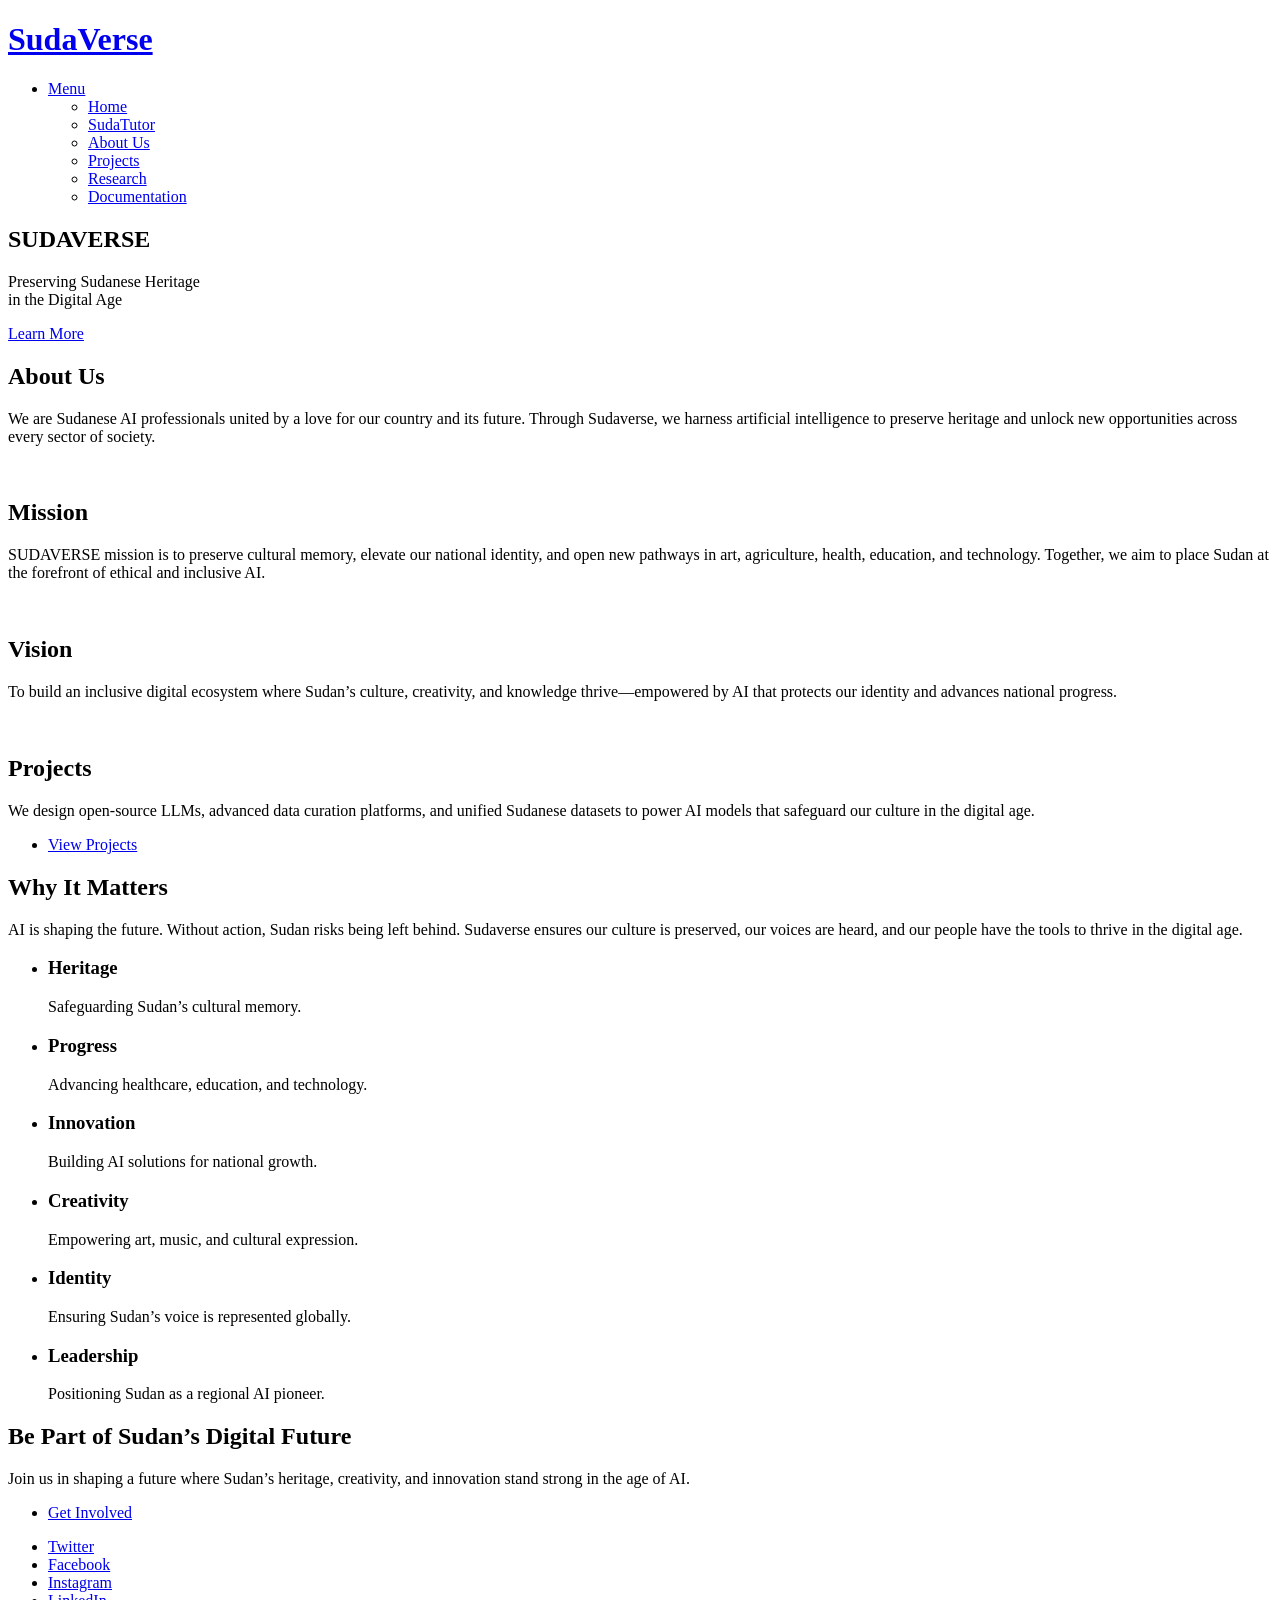
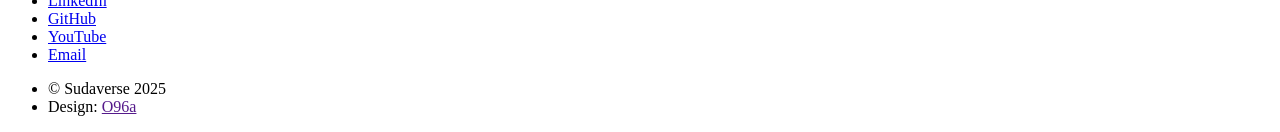
==== index.html @ 18c517b3 "Enhanced documentation page with comprehensive content, modern styling, and improved navigation" ====
<!DOCTYPE html>
<html>
  <head>
    <title>Sudaverse</title>
    <link rel="icon" href="/favicon.ico" sizes="any" />
    <link rel="icon" type="image/png" href="/favicon-32x32.png" sizes="32x32" />
    <link rel="icon" type="image/png" href="/favicon-64x64.png" sizes="64x64" />
    <link rel="apple-touch-icon" href="/apple-touch-icon.png" sizes="180x180" />
    <meta property="og:title" content="Sudaverse" />
    <meta property="og:description" content="Sudaverse" />
    <meta property="og:url" content="https://www.sudaverse.com/" />
    <meta property="og:site_name" content="Sudaverse" />
    <meta property="og:type" content="website" />
    <meta
      property="og:image"
      content="https://www.sudaverse.com/1200x630.png"
    />
    <meta property="og:image:width" content="1200" />
    <meta property="og:image:height" content="630" />
    <meta charset="utf-8" />
    <meta
      name="viewport"
      content="width=device-width, initial-scale=1, user-scalable=no"
    />
    <link rel="stylesheet" href="assets/css/main.css" />
    <noscript
      ><link rel="stylesheet" href="assets/css/noscript.css"
    /></noscript>
  </head>
  <body class="landing is-preload">
    <div id="page-wrapper">
      <header id="header" class="alt">
        <h1>
          <a href="index.html">SudaVerse</a>
        </h1>
        <nav id="nav">
          <ul>
            <li class="special">
              <a href="#menu" class="menuToggle"><span>Menu</span></a>
              <div id="menu">
                <ul>
                  <li><a href="#banner">Home</a></li>
                  <li><a href="sudatutor.html">SudaTutor</a></li>
                  <li><a href="about.html">About Us</a></li>
                  <li><a href="projects.html">Projects</a></li>
                  <li><a href="research.html">Research</a></li>
                  <li><a href="documentation.html">Documentation</a></li>
                </ul>
              </div>
            </li>
          </ul>
        </nav>
      </header>
      <section id="banner">
        <div class="inner">
          <h2>SUDAVERSE</h2>
          <p>
            Preserving Sudanese Heritage<br />
            in the Digital Age
          </p>
        </div>
        <a href="#one" class="more scrolly">Learn More</a>
      </section>
      <section id="one" class="wrapper style1 special">
        <div class="inner">
          <header class="major">
            <h2>About Us<br /></h2>
            <p>
              We are Sudanese AI professionals united by a love for our country
              and its future. Through Sudaverse, we harness artificial
              intelligence to preserve heritage and unlock new opportunities
              across every sector of society.
            </p>
          </header>
        </div>
      </section>
      <section id="two" class="wrapper alt style2">
        <section class="spotlight">
          <div class="image"><img src="images/pic01.jpg" alt="" /></div>
          <div class="content">
            <h2>Mission</h2>
            <p>
              SUDAVERSE mission is to preserve cultural memory, elevate our
              national identity, and open new pathways in art, agriculture,
              health, education, and technology. Together, we aim to place Sudan
              at the forefront of ethical and inclusive AI.
            </p>
          </div>
        </section>
        <section class="spotlight">
          <div class="image"><img src="images/pic02.jpg" alt="" /></div>
          <div class="content">
            <h2>Vision</h2>
            <p>
              To build an inclusive digital ecosystem where Sudan’s culture,
              creativity, and knowledge thrive—empowered by AI that protects our
              identity and advances national progress.
            </p>
          </div>
        </section>
        <section class="spotlight">
          <div class="image"><img src="images/pic06.jpg" alt="" /></div>
          <div class="content">
            <h2>Projects</h2>
            <p>
              We design open-source LLMs, advanced data curation platforms, and
              unified Sudanese datasets to power AI models that safeguard our
              culture in the digital age.
            </p>
            <ul class="actions">
              <li><a href="projects.html" class="button">View Projects</a></li>
            </ul>
          </div>
        </section>
      </section>
      <section id="three" class="wrapper style3 special">
        <div class="inner">
          <header class="major">
            <h2>Why It Matters</h2>
            <p>
              AI is shaping the future. Without action, Sudan risks being left
              behind. Sudaverse ensures our culture is preserved, our voices are
              heard, and our people have the tools to thrive in the digital age.
            </p>
          </header>
          <ul class="features">
            <li>
              <h3>Heritage</h3>
              <p>Safeguarding Sudan’s cultural memory.</p>
            </li>
            <li>
              <h3>Progress</h3>
              <p>Advancing healthcare, education, and technology.</p>
            </li>
            <li>
              <h3>Innovation</h3>
              <p>Building AI solutions for national growth.</p>
            </li>
            <li>
              <h3>Creativity</h3>
              <p>Empowering art, music, and cultural expression.</p>
            </li>
            <li>
              <h3>Identity</h3>
              <p>Ensuring Sudan’s voice is represented globally.</p>
            </li>
            <li>
              <h3>Leadership</h3>
              <p>Positioning Sudan as a regional AI pioneer.</p>
            </li>
          </ul>
        </div>
      </section>
      <section id="cta" class="wrapper style4">
        <div class="inner">
          <header>
            <h2>Be Part of Sudan’s Digital Future</h2>
            <p>
              Join us in shaping a future where Sudan’s heritage, creativity,
              and innovation stand strong in the age of AI.
            </p>
          </header>
          <ul class="actions stacked">
            <li>
              <a href="mailto:info@sudaverse.com" class="button fit primary"
                >Get Involved</a
              >
            </li>
          </ul>
        </div>
      </section>
      <footer id="footer">
        <ul class="icons">
          <li>
            <a href="https://twitter.com/sudaverse" class="icon brands fa-twitter" target="_blank"
              ><span class="label">Twitter</span></a
            >
          </li>
          <li>
            <a
              href="https://www.facebook.com/profile.php?id=61579972150310"
              class="icon brands fa-facebook-f"
              target="_blank"
              ><span class="label">Facebook</span></a
            >
          </li>
          <li>
            <a
              href="https://www.instagram.com/sudaverse?igsh=enR3azUwdG5jNDF4"
              class="icon brands fa-instagram"
              target="_blank"
              ><span class="label">Instagram</span></a
            >
          </li>
          <li>
            <a href="https://linkedin.com/company/sudaverse" class="icon brands fa-linkedin" target="_blank"
              ><span class="label">LinkedIn</span></a
            >
          </li>
          <li>
            <a href="https://github.com/sudaverse" class="icon brands fa-github" target="_blank"
              ><span class="label">GitHub</span></a
            >
          </li>
          <li>
            <a href="https://youtube.com/@sudaverse" class="icon brands fa-youtube" target="_blank"
              ><span class="label">YouTube</span></a
            >
          </li>
          <li>
            <a href="mailto:info@sudaverse.com" class="icon solid fa-envelope"
              ><span class="label">Email</span></a
            >
          </li>
        </ul>
        <ul class="copyright">
          <li>&copy; Sudaverse 2025</li>
          <li>Design: <a href="">O96a</a></li>
        </ul>
      </footer>
    </div>
    <script src="assets/js/jquery.min.js"></script>
    <script src="assets/js/jquery.scrollex.min.js"></script>
    <script src="assets/js/jquery.scrolly.min.js"></script>
    <script src="assets/js/browser.min.js"></script>
    <script src="assets/js/breakpoints.min.js"></script>
    <script src="assets/js/util.js"></script>
    <script src="assets/js/main.js"></script>
  </body>
</html>
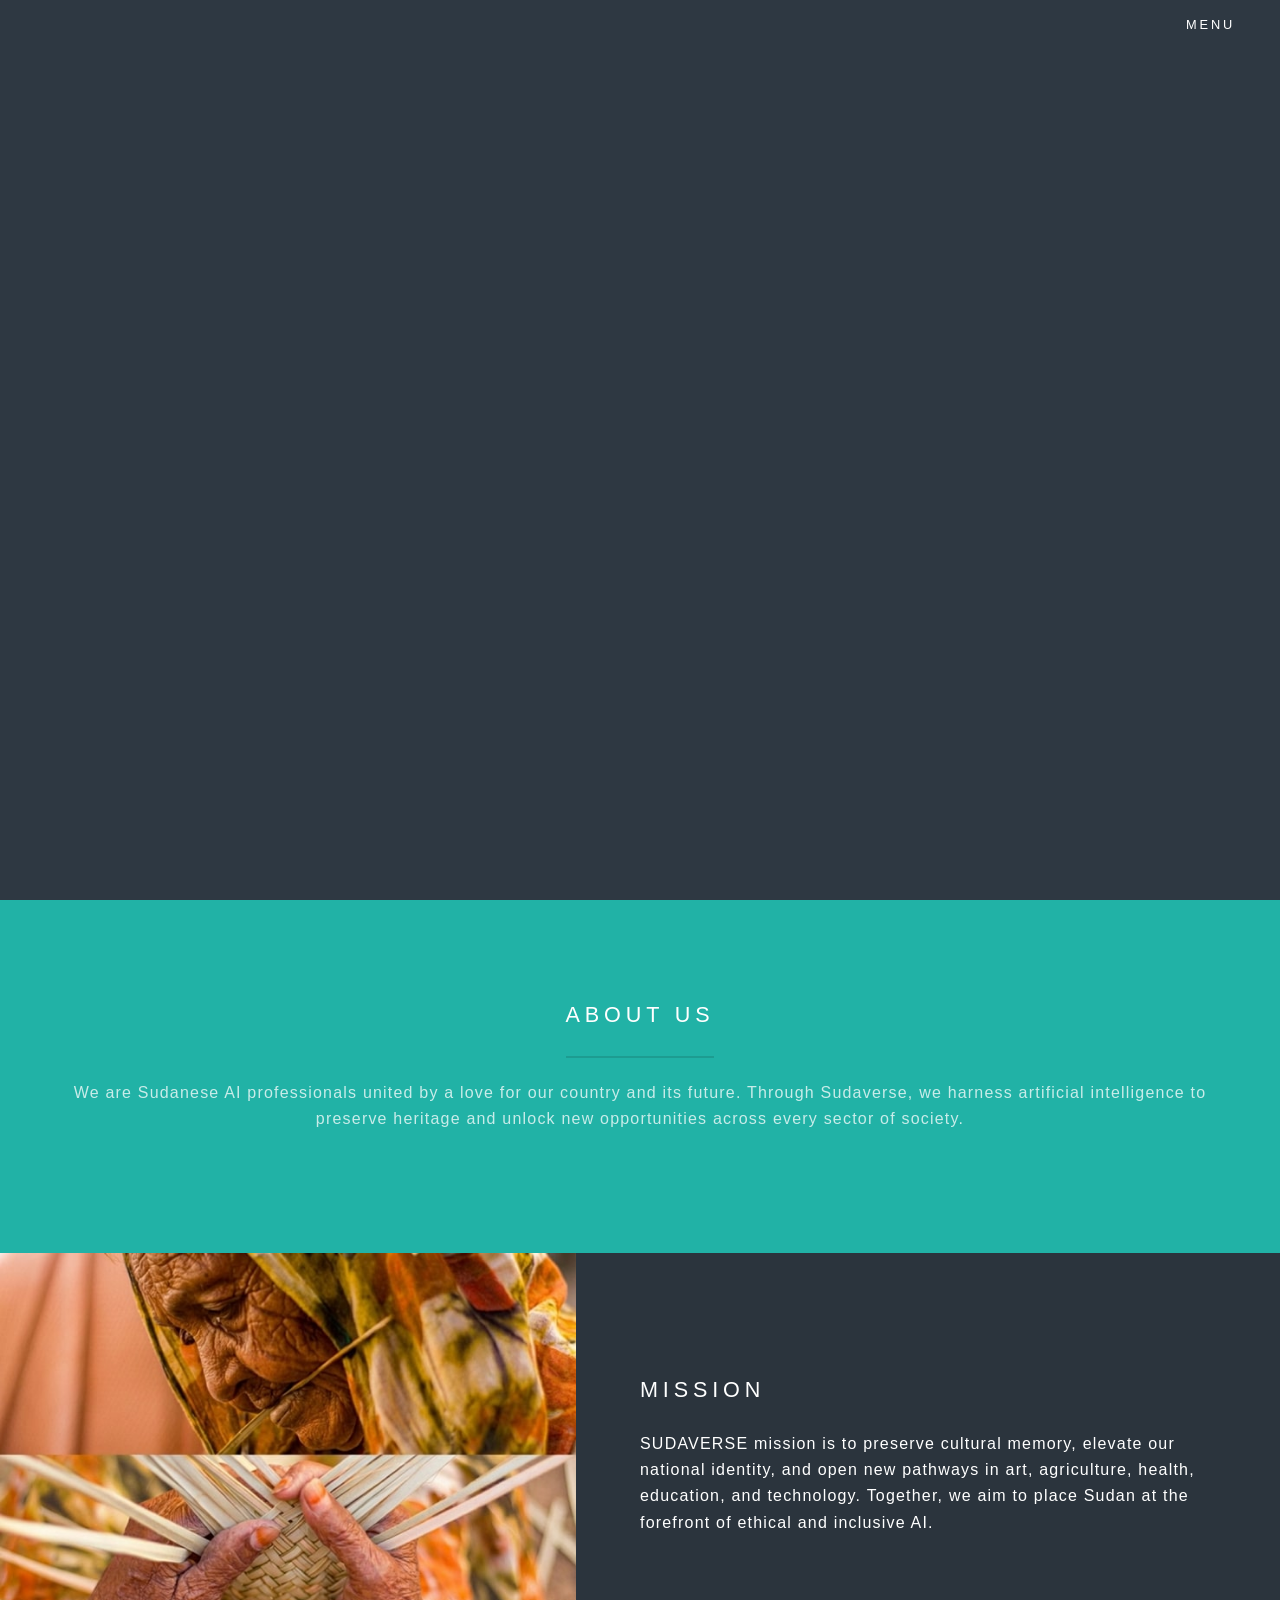
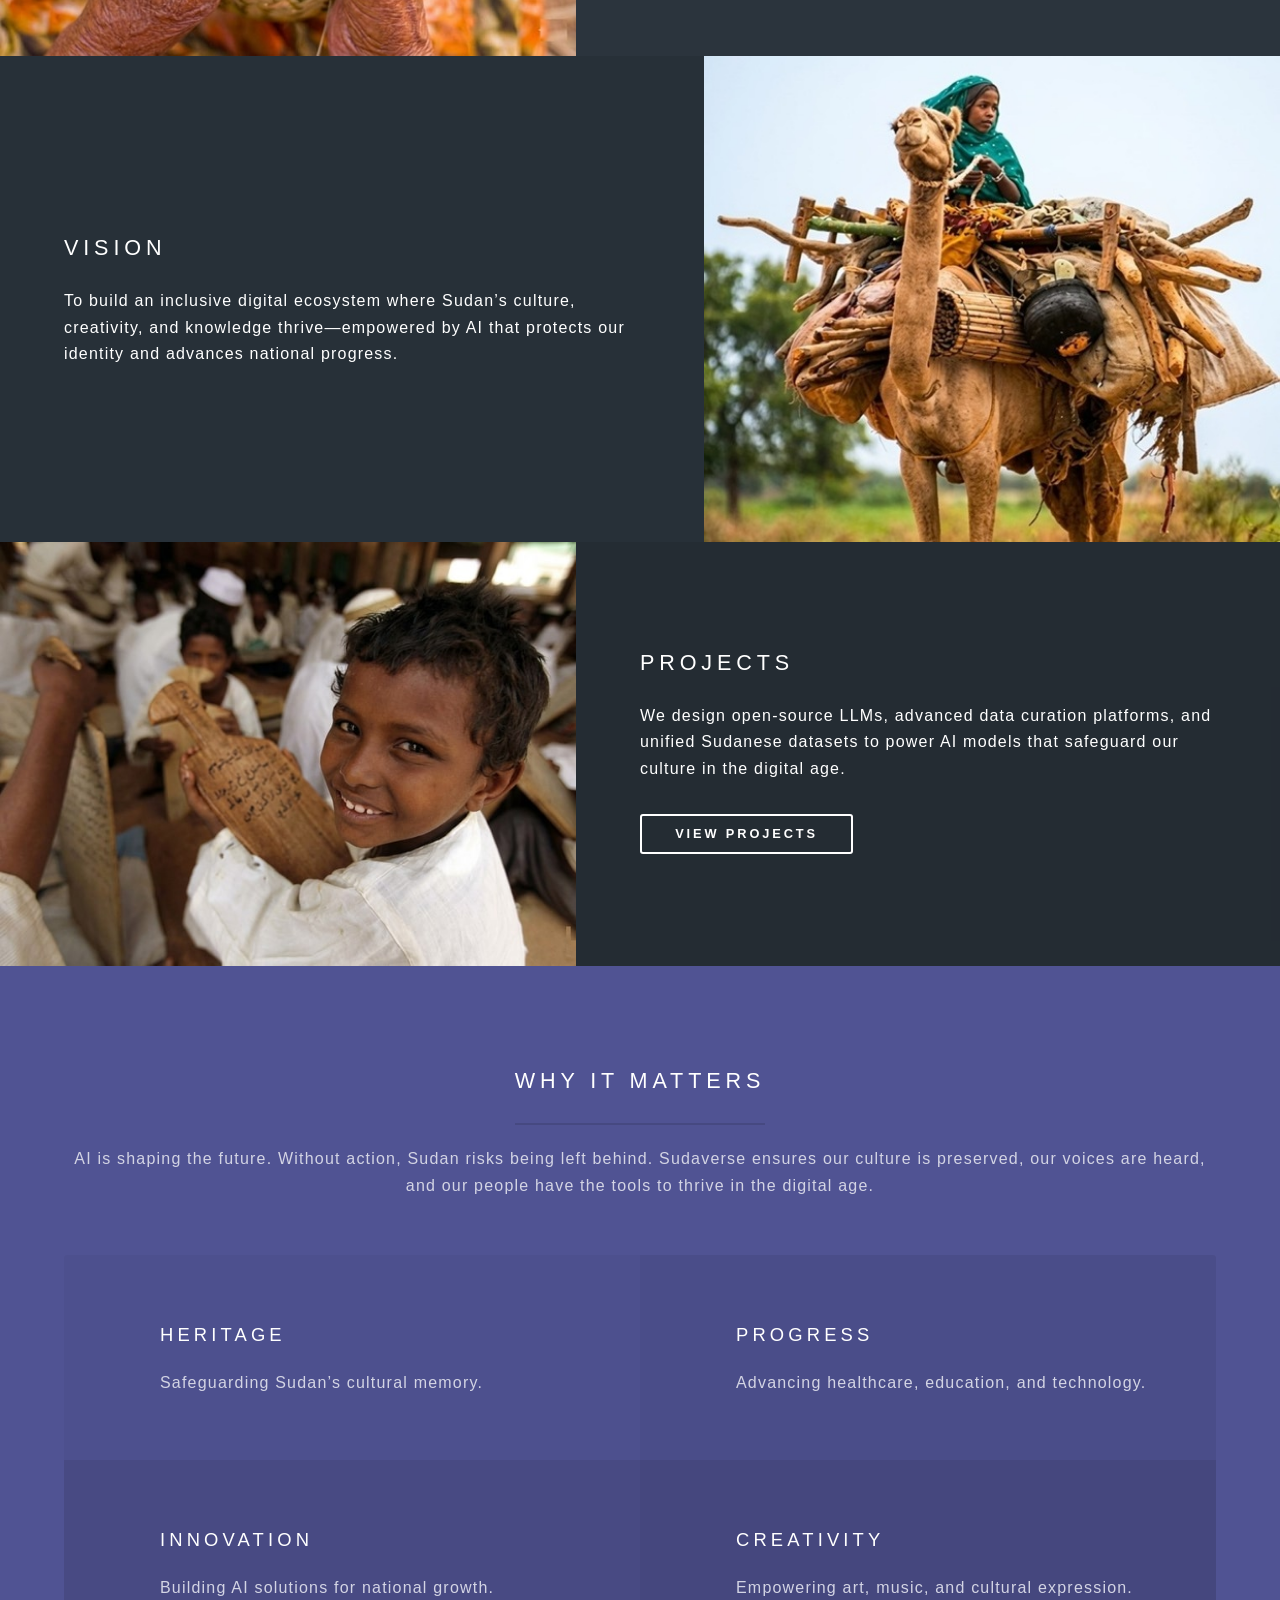
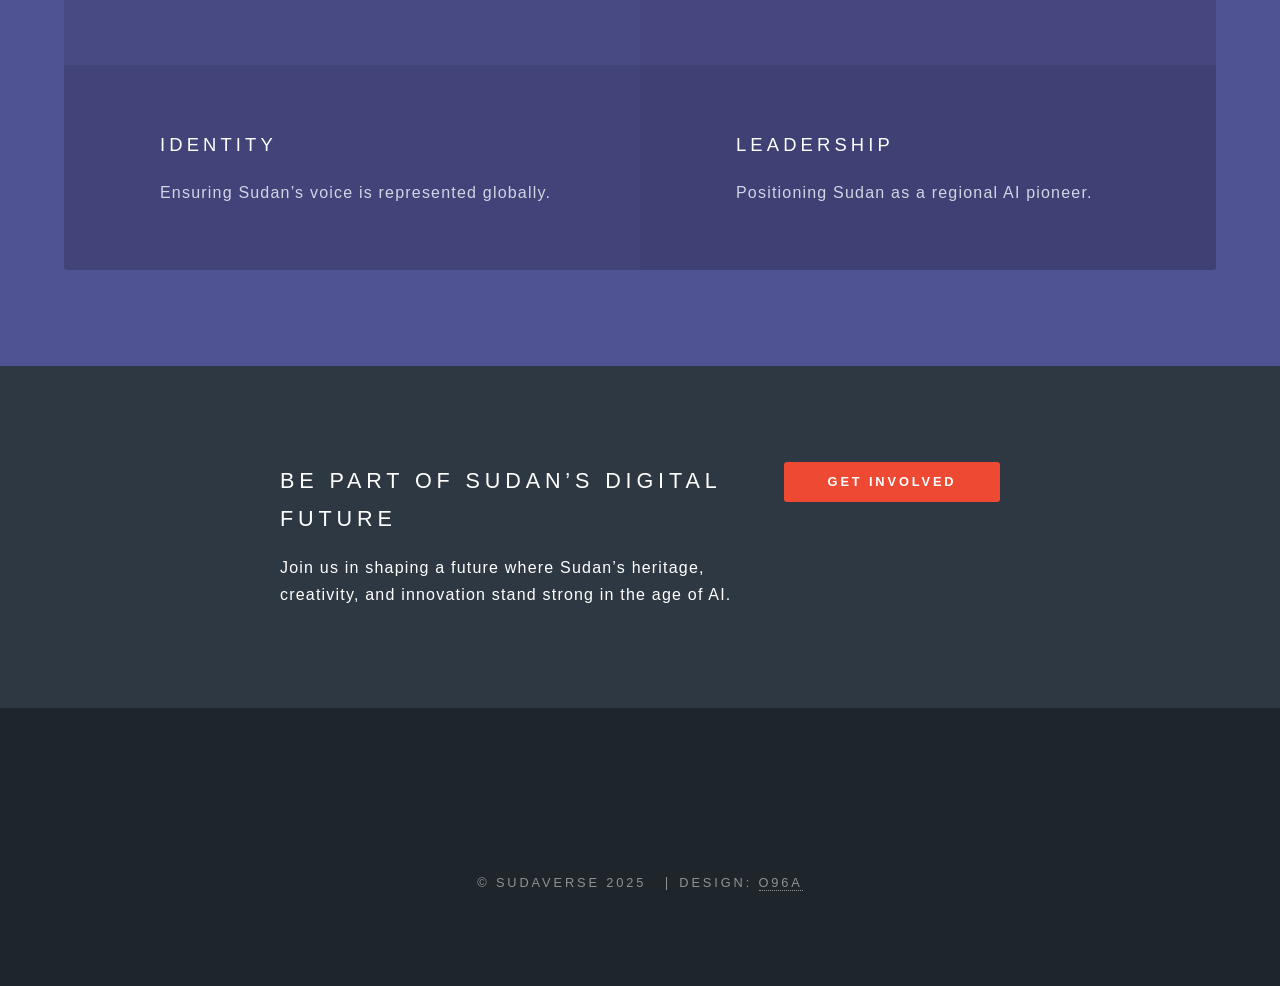
==== commit 11572cb3: "images update" ====
--- a/index.html
+++ b/index.html
@@ -99,7 +99,7 @@
           </div>
         </section>
         <section class="spotlight">
-          <div class="image"><img src="images/pic06.jpg" alt="" /></div>
+          <div class="image"><img src="images/pic03.jpg" alt="" /></div>
           <div class="content">
             <h2>Projects</h2>
             <p>
--- a/assets/css/main.css
+++ b/assets/css/main.css
@@ -0,0 +1,4333 @@
+/* --- Nicepage Team Block Font Styles --- */
+.u-section-1 .u-text-2, .u-section-1 .u-text-5, .u-section-1 .u-text-8, .u-section-1 .u-text-11, .u-section-1 .u-text-14, .u-section-1 .u-text-17 {
+	font-family: 'Oswald', 'Open Sans', Arial, sans-serif;
+	font-size: 1.5rem;
+	text-transform: uppercase;
+	font-weight: 700;
+	margin-top: 20px;
+	margin-bottom: 0;
+}
+.u-section-1 .u-text-3, .u-section-1 .u-text-6, .u-section-1 .u-text-9, .u-section-1 .u-text-12, .u-section-1 .u-text-15, .u-section-1 .u-text-18 {
+	font-family: 'Open Sans', Arial, sans-serif;
+	font-size: 1.1rem;
+	font-weight: 700;
+	margin: 12px 0 0;
+}
+.u-section-1 .u-text-4, .u-section-1 .u-text-7, .u-section-1 .u-text-10, .u-section-1 .u-text-13, .u-section-1 .u-text-16, .u-section-1 .u-text-19 {
+	font-family: 'Open Sans', Arial, sans-serif;
+	font-size: 1rem;
+	margin-top: 23px;
+	margin-bottom: 0;
+	font-weight: 300;
+	font-style: normal;
+}
+.u-section-1 .u-text-1 {
+	font-family: 'Oswald', 'Open Sans', Arial, sans-serif;
+	font-size: 2.25rem;
+	font-weight: 700;
+	text-transform: uppercase;
+	margin: 60px auto 0;
+}
+/* --- End Nicepage Team Block Font Styles --- */
+/* --- Nicepage Team Block Styles --- */
+.u-section-1 .u-sheet-1 {
+	min-height: 1538px;
+}
+.u-section-1 .u-text-1 {
+	text-align: center;
+	margin: 60px auto 0;
+}
+.u-section-1 .u-list-1 {
+	margin-top: 50px;
+	margin-bottom: 0;
+}
+.u-section-1 .u-repeater-1 {
+	display: grid;
+	grid-template-columns: repeat(3, 33.3333%);
+	min-height: 1178px;
+	grid-gap: 0px;
+}
+.u-section-1 .u-list-item-1, .u-section-1 .u-list-item-2, .u-section-1 .u-list-item-3, .u-section-1 .u-list-item-4, .u-section-1 .u-list-item-5 {
+	background-image: none;
+		background: #fff;
+		border-radius: 0;
+		box-shadow: none;
+		color: #2e3842;
+}
+	.u-section-1 .u-list-item-6 {
+		background: #fff;
+		border-radius: 0;
+		box-shadow: none;
+		color: #2e3842;
+	}
+.u-section-1 .u-container-layout-1, .u-section-1 .u-container-layout-2, .u-section-1 .u-container-layout-3, .u-section-1 .u-container-layout-4, .u-section-1 .u-container-layout-5 {
+	padding: 30px;
+		display: flex;
+		flex-direction: column;
+		align-items: center;
+		text-align: center;
+}
+	.u-section-1 .u-container-layout-6 {
+		padding: 30px;
+		display: flex;
+		flex-direction: column;
+		align-items: center;
+		text-align: center;
+	}
+.u-section-1 .u-image-1, .u-section-1 .u-image-2, .u-section-1 .u-image-3, .u-section-1 .u-image-4, .u-section-1 .u-image-5 {
+	width: 240px;
+	height: 240px;
+	background-position: 50% 50%;
+	background-size: cover;
+	border-radius: 50%;
+	margin: 0 auto;
+}
+.u-section-1 .u-text-2, .u-section-1 .u-text-5, .u-section-1 .u-text-8, .u-section-1 .u-text-11, .u-section-1 .u-text-14 {
+	text-transform: uppercase;
+	font-size: 1.5rem;
+	margin-top: 20px;
+	margin-bottom: 0;
+	font-weight: 700;
+}
+.u-section-1 .u-text-3, .u-section-1 .u-text-6, .u-section-1 .u-text-9, .u-section-1 .u-text-12, .u-section-1 .u-text-15 {
+	font-weight: 700;
+	margin: 12px 0 0;
+}
+.u-section-1 .u-text-4, .u-section-1 .u-text-7, .u-section-1 .u-text-10, .u-section-1 .u-text-13, .u-section-1 .u-text-16 {
+	margin-top: 23px;
+	margin-bottom: 0;
+	font-weight: 300;
+	font-style: normal;
+}
+.u-section-1 .u-social-icons-1, .u-section-1 .u-social-icons-2, .u-section-1 .u-social-icons-3, .u-section-1 .u-social-icons-4, .u-section-1 .u-social-icons-5 {
+	white-space: nowrap;
+	height: 27px;
+	min-height: 16px;
+	width: 138px;
+	min-width: 94px;
+	margin: 20px auto 0;
+		display: flex;
+		justify-content: center;
+		gap: 10px;
+}
+	.u-section-1 .u-social-icons-6 {
+		white-space: nowrap;
+		height: 27px;
+		min-height: 16px;
+		width: 138px;
+		min-width: 94px;
+		margin: 20px auto 0;
+		display: flex;
+		justify-content: center;
+		gap: 10px;
+	}
+	.u-section-1 .u-social-icon {
+		display: flex;
+		align-items: center;
+		justify-content: center;
+		width: 32px;
+		height: 32px;
+		border-radius: 50%;
+		background: #f2f2f2;
+		color: #573aba;
+		transition: background 0.2s, color 0.2s;
+		font-size: 20px;
+	}
+	.u-section-1 .u-social-icon:hover {
+		background: #573aba;
+		color: #fff;
+	}
+	.u-section-1 .u-social-facebook svg,
+	.u-section-1 .u-social-twitter svg,
+	.u-section-1 .u-social-instagram svg,
+	.u-section-1 .u-social-linkedin svg {
+		fill: currentColor;
+	}
+.u-section-1 .u-icon-1, .u-section-1 .u-icon-2, .u-section-1 .u-icon-3, .u-section-1 .u-icon-4, .u-section-1 .u-icon-5, .u-section-1 .u-icon-6, .u-section-1 .u-icon-7, .u-section-1 .u-icon-8, .u-section-1 .u-icon-9, .u-section-1 .u-icon-10, .u-section-1 .u-icon-11, .u-section-1 .u-icon-12, .u-section-1 .u-icon-13, .u-section-1 .u-icon-14, .u-section-1 .u-icon-15 {
+	height: 100%;
+}
+@media (max-width: 1199px) {
+	.u-section-1 .u-repeater-1 {
+		min-height: 972px;
+	}
+}
+@media (max-width: 991px) {
+	.u-section-1 .u-repeater-1 {
+		grid-template-columns: repeat(2, 50%);
+		min-height: 1675px;
+	}
+}
+@media (max-width: 767px) {
+	.u-section-1 .u-repeater-1 {
+		grid-template-columns: 100%;
+	}
+	.u-section-1 .u-container-layout-1,
+	.u-section-1 .u-container-layout-2,
+	.u-section-1 .u-container-layout-3,
+	.u-section-1 .u-container-layout-4,
+	.u-section-1 .u-container-layout-5 {
+		padding-left: 10px;
+		padding-right: 10px;
+	}
+}
+/* --- End Nicepage Team Block Styles --- */
+@import url(fontawesome-all.min.css);
+@import url("https://fonts.googleapis.com/css?family=Open+Sans:400,400italic,600,600italic,800,800italic");
+
+/*
+	Spectral by HTML5 UP
+	html5up.net | @ajlkn
+	Free for personal and commercial use under the CCA 3.0 license (html5up.net/license)
+*/
+
+html, body, div, span, applet, object,
+iframe, h1, h2, h3, h4, h5, h6, p, blockquote,
+pre, a, abbr, acronym, address, big, cite,
+code, del, dfn, em, img, ins, kbd, q, s, samp,
+small, strike, strong, sub, sup, tt, var, b,
+u, i, center, dl, dt, dd, ol, ul, li, fieldset,
+form, label, legend, table, caption, tbody,
+tfoot, thead, tr, th, td, article, aside,
+canvas, details, embed, figure, figcaption,
+footer, header, hgroup, menu, nav, output, ruby,
+section, summary, time, mark, audio, video {
+	margin: 0;
+	padding: 0;
+	border: 0;
+	font-size: 100%;
+	font: inherit;
+	vertical-align: baseline;}
+
+article, aside, details, figcaption, figure,
+footer, header, hgroup, menu, nav, section {
+	display: block;}
+
+body {
+	line-height: 1;
+}
+
+ol, ul {
+	list-style: none;
+}
+
+blockquote, q {
+	quotes: none;
+}
+
+	blockquote:before, blockquote:after, q:before, q:after {
+		content: '';
+		content: none;
+	}
+
+table {
+	border-collapse: collapse;
+	border-spacing: 0;
+}
+
+body {
+	-webkit-text-size-adjust: none;
+}
+
+mark {
+	background-color: transparent;
+	color: inherit;
+}
+
+input::-moz-focus-inner {
+	border: 0;
+	padding: 0;
+}
+
+input, select, textarea {
+	-moz-appearance: none;
+	-webkit-appearance: none;
+	-ms-appearance: none;
+	appearance: none;
+}
+
+/* Basic */
+
+	@-ms-viewport {
+		width: device-width;
+	}
+
+	html {
+		box-sizing: border-box;
+	}
+
+	*, *:before, *:after {
+		box-sizing: inherit;
+	}
+
+	body {
+		background: #2e3842;
+	}
+
+		body.is-preload *, body.is-preload *:before, body.is-preload *:after {
+			-moz-animation: none !important;
+			-webkit-animation: none !important;
+			-ms-animation: none !important;
+			animation: none !important;
+			-moz-transition: none !important;
+			-webkit-transition: none !important;
+			-ms-transition: none !important;
+			transition: none !important;
+		}
+
+	body, input, select, textarea {
+		color: #fff;
+		font-family: "Open Sans", Helvetica, sans-serif;
+		font-size: 15pt;
+		font-weight: 400;
+		letter-spacing: 0.075em;
+		line-height: 1.65em;
+	}
+
+		@media screen and (max-width: 1680px) {
+
+			body, input, select, textarea {
+				font-size: 13pt;
+			}
+
+		}
+
+		@media screen and (max-width: 1280px) {
+
+			body, input, select, textarea {
+				font-size: 12pt;
+			}
+
+		}
+
+		@media screen and (max-width: 736px) {
+
+			body, input, select, textarea {
+				font-size: 11pt;
+				letter-spacing: 0.0375em;
+			}
+
+		}
+
+	a {
+		-moz-transition: color 0.2s ease, border-bottom-color 0.2s ease;
+		-webkit-transition: color 0.2s ease, border-bottom-color 0.2s ease;
+		-ms-transition: color 0.2s ease, border-bottom-color 0.2s ease;
+		transition: color 0.2s ease, border-bottom-color 0.2s ease;
+		border-bottom: dotted 1px;
+	/* removed accidental properties */
+		text-decoration: none;
+	}
+
+		a:hover {
+			border-bottom-color: transparent;
+		}
+
+	strong, b {
+		color: #fff;
+		font-weight: 600;
+	}
+
+	em, i {
+		font-style: italic;
+	}
+
+	p {
+		margin: 0 0 2em 0;
+	}
+
+	h1, h2, h3, h4, h5, h6 {
+		color: #fff;
+		letter-spacing: 0.225em;
+		line-height: 1em;
+		margin: 0 0 1em 0;
+		text-transform: uppercase;
+	}
+
+		h1 a, h2 a, h3 a, h4 a, h5 a, h6 a {
+			color: inherit;
+			text-decoration: none;
+		}
+
+	h2 {
+		font-size: 1.35em;
+		line-height: 1.75em;
+	}
+
+		@media screen and (max-width: 736px) {
+
+			h2 {
+				font-size: 1.1em;
+				line-height: 1.65em;
+			}
+
+		}
+
+	h3 {
+		font-size: 1.15em;
+		line-height: 1.75em;
+	}
+
+		@media screen and (max-width: 736px) {
+
+			h3 {
+				font-size: 1em;
+				line-height: 1.65em;
+			}
+
+		}
+
+	h4 {
+		font-size: 1em;
+		line-height: 1.5em;
+	}
+
+	h5 {
+		font-size: 0.8em;
+		line-height: 1.5em;
+	}
+
+	h6 {
+		font-size: 0.7em;
+		line-height: 1.5em;
+	}
+
+	sub {
+		font-size: 0.8em;
+		position: relative;
+		top: 0.5em;
+	}
+
+	sup {
+		font-size: 0.8em;
+		position: relative;
+		top: -0.5em;
+	}
+
+	hr {
+		border: 0;
+		border-bottom: solid 2px #fff;
+		margin: 3em 0;
+	}
+
+		hr.major {
+			margin: 4.5em 0;
+		}
+
+	blockquote {
+		border-left: solid 4px #fff;
+		font-style: italic;
+		margin: 0 0 2em 0;
+		padding: 0.5em 0 0.5em 2em;
+	}
+
+	code {
+		background: rgba(144, 144, 144, 0.25);
+		border-radius: 3px;
+		font-family: "Courier New", monospace;
+		font-size: 0.9em;
+		letter-spacing: 0;
+		margin: 0 0.25em;
+		padding: 0.25em 0.65em;
+	}
+
+	pre {
+		-webkit-overflow-scrolling: touch;
+		font-family: "Courier New", monospace;
+		font-size: 0.9em;
+		margin: 0 0 2em 0;
+	}
+
+		pre code {
+			display: block;
+			line-height: 1.75em;
+			padding: 1em 1.5em;
+			overflow-x: auto;
+		}
+
+	.align-left {
+		text-align: left;
+	}
+
+	.align-center {
+		text-align: center;
+	}
+
+	.align-right {
+		text-align: right;
+	}
+
+/* Row */
+
+	.row {
+		display: flex;
+		flex-wrap: wrap;
+		box-sizing: border-box;
+		align-items: stretch;
+	}
+
+		.row > * {
+			box-sizing: border-box;
+		}
+
+		.row.gtr-uniform > * > :last-child {
+			margin-bottom: 0;
+		}
+
+		.row.aln-left {
+			justify-content: flex-start;
+		}
+
+		.row.aln-center {
+			justify-content: center;
+		}
+
+		.row.aln-right {
+			justify-content: flex-end;
+		}
+
+		.row.aln-top {
+			align-items: flex-start;
+		}
+
+		.row.aln-middle {
+			align-items: center;
+		}
+
+		.row.aln-bottom {
+			align-items: flex-end;
+		}
+
+		.row > .imp {
+			order: -1;
+		}
+
+		.row > .col-1 {
+			width: 8.33333%;
+		}
+
+		.row > .off-1 {
+			margin-left: 8.33333%;
+		}
+
+		.row > .col-2 {
+			width: 16.66667%;
+		}
+
+		.row > .off-2 {
+			margin-left: 16.66667%;
+		}
+
+		.row > .col-3 {
+			width: 25%;
+		}
+
+		.row > .off-3 {
+			margin-left: 25%;
+		}
+
+		.row > .col-4 {
+			width: 33.33333%;
+		}
+
+		.row > .off-4 {
+			margin-left: 33.33333%;
+		}
+
+		.row > .col-5 {
+			width: 41.66667%;
+		}
+
+		.row > .off-5 {
+			margin-left: 41.66667%;
+		}
+
+		.row > .col-6 {
+			width: 50%;
+		}
+
+		.row > .off-6 {
+			margin-left: 50%;
+		}
+
+		.row > .col-7 {
+			width: 58.33333%;
+		}
+
+		.row > .off-7 {
+			margin-left: 58.33333%;
+		}
+
+		.row > .col-8 {
+			width: 66.66667%;
+		}
+
+		.row > .off-8 {
+			margin-left: 66.66667%;
+		}
+
+		.row > .col-9 {
+			width: 75%;
+		}
+
+		.row > .off-9 {
+			margin-left: 75%;
+		}
+
+		.row > .col-10 {
+			width: 83.33333%;
+		}
+
+		.row > .off-10 {
+			margin-left: 83.33333%;
+		}
+
+		.row > .col-11 {
+			width: 91.66667%;
+		}
+
+		.row > .off-11 {
+			margin-left: 91.66667%;
+		}
+
+		.row > .col-12 {
+			width: 100%;
+		}
+
+		.row > .off-12 {
+			margin-left: 100%;
+		}
+
+		.row.gtr-0 {
+			margin-top: 0;
+			margin-left: 0em;
+		}
+
+			.row.gtr-0 > * {
+				padding: 0 0 0 0em;
+			}
+
+			.row.gtr-0.gtr-uniform {
+				margin-top: 0em;
+			}
+
+				.row.gtr-0.gtr-uniform > * {
+					padding-top: 0em;
+				}
+
+		.row.gtr-25 {
+			margin-top: 0;
+			margin-left: -0.375em;
+		}
+
+			.row.gtr-25 > * {
+				padding: 0 0 0 0.375em;
+			}
+
+			.row.gtr-25.gtr-uniform {
+				margin-top: -0.375em;
+			}
+
+				.row.gtr-25.gtr-uniform > * {
+					padding-top: 0.375em;
+				}
+
+		.row.gtr-50 {
+			margin-top: 0;
+			margin-left: -0.75em;
+		}
+
+			.row.gtr-50 > * {
+				padding: 0 0 0 0.75em;
+			}
+
+			.row.gtr-50.gtr-uniform {
+				margin-top: -0.75em;
+			}
+
+				.row.gtr-50.gtr-uniform > * {
+					padding-top: 0.75em;
+				}
+
+		.row {
+			margin-top: 0;
+			margin-left: -1.5em;
+		}
+
+			.row > * {
+				padding: 0 0 0 1.5em;
+			}
+
+			.row.gtr-uniform {
+				margin-top: -1.5em;
+			}
+
+				.row.gtr-uniform > * {
+					padding-top: 1.5em;
+				}
+
+		.row.gtr-150 {
+			margin-top: 0;
+			margin-left: -2.25em;
+		}
+
+			.row.gtr-150 > * {
+				padding: 0 0 0 2.25em;
+			}
+
+			.row.gtr-150.gtr-uniform {
+				margin-top: -2.25em;
+			}
+
+				.row.gtr-150.gtr-uniform > * {
+					padding-top: 2.25em;
+				}
+
+		.row.gtr-200 {
+			margin-top: 0;
+			margin-left: -3em;
+		}
+
+			.row.gtr-200 > * {
+				padding: 0 0 0 3em;
+			}
+
+			.row.gtr-200.gtr-uniform {
+				margin-top: -3em;
+			}
+
+				.row.gtr-200.gtr-uniform > * {
+					padding-top: 3em;
+				}
+
+		@media screen and (max-width: 1680px) {
+
+			.row {
+				display: flex;
+				flex-wrap: wrap;
+				box-sizing: border-box;
+				align-items: stretch;
+			}
+
+				.row > * {
+					box-sizing: border-box;
+				}
+
+				.row.gtr-uniform > * > :last-child {
+					margin-bottom: 0;
+				}
+
+				.row.aln-left {
+					justify-content: flex-start;
+				}
+
+				.row.aln-center {
+					justify-content: center;
+				}
+
+				.row.aln-right {
+					justify-content: flex-end;
+				}
+
+				.row.aln-top {
+					align-items: flex-start;
+				}
+
+				.row.aln-middle {
+					align-items: center;
+				}
+
+				.row.aln-bottom {
+					align-items: flex-end;
+				}
+
+				.row > .imp-xlarge {
+					order: -1;
+				}
+
+				.row > .col-1-xlarge {
+					width: 8.33333%;
+				}
+
+				.row > .off-1-xlarge {
+					margin-left: 8.33333%;
+				}
+
+				.row > .col-2-xlarge {
+					width: 16.66667%;
+				}
+
+				.row > .off-2-xlarge {
+					margin-left: 16.66667%;
+				}
+
+				.row > .col-3-xlarge {
+					width: 25%;
+				}
+
+				.row > .off-3-xlarge {
+					margin-left: 25%;
+				}
+
+				.row > .col-4-xlarge {
+					width: 33.33333%;
+				}
+
+				.row > .off-4-xlarge {
+					margin-left: 33.33333%;
+				}
+
+				.row > .col-5-xlarge {
+					width: 41.66667%;
+				}
+
+				.row > .off-5-xlarge {
+					margin-left: 41.66667%;
+				}
+
+				.row > .col-6-xlarge {
+					width: 50%;
+				}
+
+				.row > .off-6-xlarge {
+					margin-left: 50%;
+				}
+
+				.row > .col-7-xlarge {
+					width: 58.33333%;
+				}
+
+				.row > .off-7-xlarge {
+					margin-left: 58.33333%;
+				}
+
+				.row > .col-8-xlarge {
+					width: 66.66667%;
+				}
+
+				.row > .off-8-xlarge {
+					margin-left: 66.66667%;
+				}
+
+				.row > .col-9-xlarge {
+					width: 75%;
+				}
+
+				.row > .off-9-xlarge {
+					margin-left: 75%;
+				}
+
+				.row > .col-10-xlarge {
+					width: 83.33333%;
+				}
+
+				.row > .off-10-xlarge {
+					margin-left: 83.33333%;
+				}
+
+				.row > .col-11-xlarge {
+					width: 91.66667%;
+				}
+
+				.row > .off-11-xlarge {
+					margin-left: 91.66667%;
+				}
+
+				.row > .col-12-xlarge {
+					width: 100%;
+				}
+
+				.row > .off-12-xlarge {
+					margin-left: 100%;
+				}
+
+				.row.gtr-0 {
+					margin-top: 0;
+					margin-left: 0em;
+				}
+
+					.row.gtr-0 > * {
+						padding: 0 0 0 0em;
+					}
+
+					.row.gtr-0.gtr-uniform {
+						margin-top: 0em;
+					}
+
+						.row.gtr-0.gtr-uniform > * {
+							padding-top: 0em;
+						}
+
+				.row.gtr-25 {
+					margin-top: 0;
+					margin-left: -0.375em;
+				}
+
+					.row.gtr-25 > * {
+						padding: 0 0 0 0.375em;
+					}
+
+					.row.gtr-25.gtr-uniform {
+						margin-top: -0.375em;
+					}
+
+						.row.gtr-25.gtr-uniform > * {
+							padding-top: 0.375em;
+						}
+
+				.row.gtr-50 {
+					margin-top: 0;
+					margin-left: -0.75em;
+				}
+
+					.row.gtr-50 > * {
+						padding: 0 0 0 0.75em;
+					}
+
+					.row.gtr-50.gtr-uniform {
+						margin-top: -0.75em;
+					}
+
+						.row.gtr-50.gtr-uniform > * {
+							padding-top: 0.75em;
+						}
+
+				.row {
+					margin-top: 0;
+					margin-left: -1.5em;
+				}
+
+					.row > * {
+						padding: 0 0 0 1.5em;
+					}
+
+					.row.gtr-uniform {
+						margin-top: -1.5em;
+					}
+
+						.row.gtr-uniform > * {
+							padding-top: 1.5em;
+						}
+
+				.row.gtr-150 {
+					margin-top: 0;
+					margin-left: -2.25em;
+				}
+
+					.row.gtr-150 > * {
+						padding: 0 0 0 2.25em;
+					}
+
+					.row.gtr-150.gtr-uniform {
+						margin-top: -2.25em;
+					}
+
+						.row.gtr-150.gtr-uniform > * {
+							padding-top: 2.25em;
+						}
+
+				.row.gtr-200 {
+					margin-top: 0;
+					margin-left: -3em;
+				}
+
+					.row.gtr-200 > * {
+						padding: 0 0 0 3em;
+					}
+
+					.row.gtr-200.gtr-uniform {
+						margin-top: -3em;
+					}
+
+						.row.gtr-200.gtr-uniform > * {
+							padding-top: 3em;
+						}
+
+		}
+
+		@media screen and (max-width: 1280px) {
+
+			.row {
+				display: flex;
+				flex-wrap: wrap;
+				box-sizing: border-box;
+				align-items: stretch;
+			}
+
+				.row > * {
+					box-sizing: border-box;
+				}
+
+				.row.gtr-uniform > * > :last-child {
+					margin-bottom: 0;
+				}
+
+				.row.aln-left {
+					justify-content: flex-start;
+				}
+
+				.row.aln-center {
+					justify-content: center;
+				}
+
+				.row.aln-right {
+					justify-content: flex-end;
+				}
+
+				.row.aln-top {
+					align-items: flex-start;
+				}
+
+				.row.aln-middle {
+					align-items: center;
+				}
+
+				.row.aln-bottom {
+					align-items: flex-end;
+				}
+
+				.row > .imp-large {
+					order: -1;
+				}
+
+				.row > .col-1-large {
+					width: 8.33333%;
+				}
+
+				.row > .off-1-large {
+					margin-left: 8.33333%;
+				}
+
+				.row > .col-2-large {
+					width: 16.66667%;
+				}
+
+				.row > .off-2-large {
+					margin-left: 16.66667%;
+				}
+
+				.row > .col-3-large {
+					width: 25%;
+				}
+
+				.row > .off-3-large {
+					margin-left: 25%;
+				}
+
+				.row > .col-4-large {
+					width: 33.33333%;
+				}
+
+				.row > .off-4-large {
+					margin-left: 33.33333%;
+				}
+
+				.row > .col-5-large {
+					width: 41.66667%;
+				}
+
+				.row > .off-5-large {
+					margin-left: 41.66667%;
+				}
+
+				.row > .col-6-large {
+					width: 50%;
+				}
+
+				.row > .off-6-large {
+					margin-left: 50%;
+				}
+
+				.row > .col-7-large {
+					width: 58.33333%;
+				}
+
+				.row > .off-7-large {
+					margin-left: 58.33333%;
+				}
+
+				.row > .col-8-large {
+					width: 66.66667%;
+				}
+
+				.row > .off-8-large {
+					margin-left: 66.66667%;
+				}
+
+				.row > .col-9-large {
+					width: 75%;
+				}
+
+				.row > .off-9-large {
+					margin-left: 75%;
+				}
+
+				.row > .col-10-large {
+					width: 83.33333%;
+				}
+
+				.row > .off-10-large {
+					margin-left: 83.33333%;
+				}
+
+				.row > .col-11-large {
+					width: 91.66667%;
+				}
+
+				.row > .off-11-large {
+					margin-left: 91.66667%;
+				}
+
+				.row > .col-12-large {
+					width: 100%;
+				}
+
+				.row > .off-12-large {
+					margin-left: 100%;
+				}
+
+				.row.gtr-0 {
+					margin-top: 0;
+					margin-left: 0em;
+				}
+
+					.row.gtr-0 > * {
+						padding: 0 0 0 0em;
+					}
+
+					.row.gtr-0.gtr-uniform {
+						margin-top: 0em;
+					}
+
+						.row.gtr-0.gtr-uniform > * {
+							padding-top: 0em;
+						}
+
+				.row.gtr-25 {
+					margin-top: 0;
+					margin-left: -0.375em;
+				}
+
+					.row.gtr-25 > * {
+						padding: 0 0 0 0.375em;
+					}
+
+					.row.gtr-25.gtr-uniform {
+						margin-top: -0.375em;
+					}
+
+						.row.gtr-25.gtr-uniform > * {
+							padding-top: 0.375em;
+						}
+
+				.row.gtr-50 {
+					margin-top: 0;
+					margin-left: -0.75em;
+				}
+
+					.row.gtr-50 > * {
+						padding: 0 0 0 0.75em;
+					}
+
+					.row.gtr-50.gtr-uniform {
+						margin-top: -0.75em;
+					}
+
+						.row.gtr-50.gtr-uniform > * {
+							padding-top: 0.75em;
+						}
+
+				.row {
+					margin-top: 0;
+					margin-left: -1.5em;
+				}
+
+					.row > * {
+						padding: 0 0 0 1.5em;
+					}
+
+					.row.gtr-uniform {
+						margin-top: -1.5em;
+					}
+
+						.row.gtr-uniform > * {
+							padding-top: 1.5em;
+						}
+
+				.row.gtr-150 {
+					margin-top: 0;
+					margin-left: -2.25em;
+				}
+
+					.row.gtr-150 > * {
+						padding: 0 0 0 2.25em;
+					}
+
+					.row.gtr-150.gtr-uniform {
+						margin-top: -2.25em;
+					}
+
+						.row.gtr-150.gtr-uniform > * {
+							padding-top: 2.25em;
+						}
+
+				.row.gtr-200 {
+					margin-top: 0;
+					margin-left: -3em;
+				}
+
+					.row.gtr-200 > * {
+						padding: 0 0 0 3em;
+					}
+
+					.row.gtr-200.gtr-uniform {
+						margin-top: -3em;
+					}
+
+						.row.gtr-200.gtr-uniform > * {
+							padding-top: 3em;
+						}
+
+		}
+
+		@media screen and (max-width: 980px) {
+
+			.row {
+				display: flex;
+				flex-wrap: wrap;
+				box-sizing: border-box;
+				align-items: stretch;
+			}
+
+				.row > * {
+					box-sizing: border-box;
+				}
+
+				.row.gtr-uniform > * > :last-child {
+					margin-bottom: 0;
+				}
+
+				.row.aln-left {
+					justify-content: flex-start;
+				}
+
+				.row.aln-center {
+					justify-content: center;
+				}
+
+				.row.aln-right {
+					justify-content: flex-end;
+				}
+
+				.row.aln-top {
+					align-items: flex-start;
+				}
+
+				.row.aln-middle {
+					align-items: center;
+				}
+
+				.row.aln-bottom {
+					align-items: flex-end;
+				}
+
+				.row > .imp-medium {
+					order: -1;
+				}
+
+				.row > .col-1-medium {
+					width: 8.33333%;
+				}
+
+				.row > .off-1-medium {
+					margin-left: 8.33333%;
+				}
+
+				.row > .col-2-medium {
+					width: 16.66667%;
+				}
+
+				.row > .off-2-medium {
+					margin-left: 16.66667%;
+				}
+
+				.row > .col-3-medium {
+					width: 25%;
+				}
+
+				.row > .off-3-medium {
+					margin-left: 25%;
+				}
+
+				.row > .col-4-medium {
+					width: 33.33333%;
+				}
+
+				.row > .off-4-medium {
+					margin-left: 33.33333%;
+				}
+
+				.row > .col-5-medium {
+					width: 41.66667%;
+				}
+
+				.row > .off-5-medium {
+					margin-left: 41.66667%;
+				}
+
+				.row > .col-6-medium {
+					width: 50%;
+				}
+
+				.row > .off-6-medium {
+					margin-left: 50%;
+				}
+
+				.row > .col-7-medium {
+					width: 58.33333%;
+				}
+
+				.row > .off-7-medium {
+					margin-left: 58.33333%;
+				}
+
+				.row > .col-8-medium {
+					width: 66.66667%;
+				}
+
+				.row > .off-8-medium {
+					margin-left: 66.66667%;
+				}
+
+				.row > .col-9-medium {
+					width: 75%;
+				}
+
+				.row > .off-9-medium {
+					margin-left: 75%;
+				}
+
+				.row > .col-10-medium {
+					width: 83.33333%;
+				}
+
+				.row > .off-10-medium {
+					margin-left: 83.33333%;
+				}
+
+				.row > .col-11-medium {
+					width: 91.66667%;
+				}
+
+				.row > .off-11-medium {
+					margin-left: 91.66667%;
+				}
+
+				.row > .col-12-medium {
+					width: 100%;
+				}
+
+				.row > .off-12-medium {
+					margin-left: 100%;
+				}
+
+				.row.gtr-0 {
+					margin-top: 0;
+					margin-left: 0em;
+				}
+
+					.row.gtr-0 > * {
+						padding: 0 0 0 0em;
+					}
+
+					.row.gtr-0.gtr-uniform {
+						margin-top: 0em;
+					}
+
+						.row.gtr-0.gtr-uniform > * {
+							padding-top: 0em;
+						}
+
+				.row.gtr-25 {
+					margin-top: 0;
+					margin-left: -0.375em;
+				}
+
+					.row.gtr-25 > * {
+						padding: 0 0 0 0.375em;
+					}
+
+					.row.gtr-25.gtr-uniform {
+						margin-top: -0.375em;
+					}
+
+						.row.gtr-25.gtr-uniform > * {
+							padding-top: 0.375em;
+						}
+
+				.row.gtr-50 {
+					margin-top: 0;
+					margin-left: -0.75em;
+				}
+
+					.row.gtr-50 > * {
+						padding: 0 0 0 0.75em;
+					}
+
+					.row.gtr-50.gtr-uniform {
+						margin-top: -0.75em;
+					}
+
+						.row.gtr-50.gtr-uniform > * {
+							padding-top: 0.75em;
+						}
+
+				.row {
+					margin-top: 0;
+					margin-left: -1.5em;
+				}
+
+					.row > * {
+						padding: 0 0 0 1.5em;
+					}
+
+					.row.gtr-uniform {
+						margin-top: -1.5em;
+					}
+
+						.row.gtr-uniform > * {
+							padding-top: 1.5em;
+						}
+
+				.row.gtr-150 {
+					margin-top: 0;
+					margin-left: -2.25em;
+				}
+
+					.row.gtr-150 > * {
+						padding: 0 0 0 2.25em;
+					}
+
+					.row.gtr-150.gtr-uniform {
+						margin-top: -2.25em;
+					}
+
+						.row.gtr-150.gtr-uniform > * {
+							padding-top: 2.25em;
+						}
+
+				.row.gtr-200 {
+					margin-top: 0;
+					margin-left: -3em;
+				}
+
+					.row.gtr-200 > * {
+						padding: 0 0 0 3em;
+					}
+
+					.row.gtr-200.gtr-uniform {
+						margin-top: -3em;
+					}
+
+						.row.gtr-200.gtr-uniform > * {
+							padding-top: 3em;
+						}
+
+		}
+
+		@media screen and (max-width: 736px) {
+
+			.row {
+				display: flex;
+				flex-wrap: wrap;
+				box-sizing: border-box;
+				align-items: stretch;
+			}
+
+				.row > * {
+					box-sizing: border-box;
+				}
+
+				.row.gtr-uniform > * > :last-child {
+					margin-bottom: 0;
+				}
+
+				.row.aln-left {
+					justify-content: flex-start;
+				}
+
+				.row.aln-center {
+					justify-content: center;
+				}
+
+				.row.aln-right {
+					justify-content: flex-end;
+				}
+
+				.row.aln-top {
+					align-items: flex-start;
+				}
+
+				.row.aln-middle {
+					align-items: center;
+				}
+
+				.row.aln-bottom {
+					align-items: flex-end;
+				}
+
+				.row > .imp-small {
+					order: -1;
+				}
+
+				.row > .col-1-small {
+					width: 8.33333%;
+				}
+
+				.row > .off-1-small {
+					margin-left: 8.33333%;
+				}
+
+				.row > .col-2-small {
+					width: 16.66667%;
+				}
+
+				.row > .off-2-small {
+					margin-left: 16.66667%;
+				}
+
+				.row > .col-3-small {
+					width: 25%;
+				}
+
+				.row > .off-3-small {
+					margin-left: 25%;
+				}
+
+				.row > .col-4-small {
+					width: 33.33333%;
+				}
+
+				.row > .off-4-small {
+					margin-left: 33.33333%;
+				}
+
+				.row > .col-5-small {
+					width: 41.66667%;
+				}
+
+				.row > .off-5-small {
+					margin-left: 41.66667%;
+				}
+
+				.row > .col-6-small {
+					width: 50%;
+				}
+
+				.row > .off-6-small {
+					margin-left: 50%;
+				}
+
+				.row > .col-7-small {
+					width: 58.33333%;
+				}
+
+				.row > .off-7-small {
+					margin-left: 58.33333%;
+				}
+
+				.row > .col-8-small {
+					width: 66.66667%;
+				}
+
+				.row > .off-8-small {
+					margin-left: 66.66667%;
+				}
+
+				.row > .col-9-small {
+					width: 75%;
+				}
+
+				.row > .off-9-small {
+					margin-left: 75%;
+				}
+
+				.row > .col-10-small {
+					width: 83.33333%;
+				}
+
+				.row > .off-10-small {
+					margin-left: 83.33333%;
+				}
+
+				.row > .col-11-small {
+					width: 91.66667%;
+				}
+
+				.row > .off-11-small {
+					margin-left: 91.66667%;
+				}
+
+				.row > .col-12-small {
+					width: 100%;
+				}
+
+				.row > .off-12-small {
+					margin-left: 100%;
+				}
+
+				.row.gtr-0 {
+					margin-top: 0;
+					margin-left: 0em;
+				}
+
+					.row.gtr-0 > * {
+						padding: 0 0 0 0em;
+					}
+
+					.row.gtr-0.gtr-uniform {
+						margin-top: 0em;
+					}
+
+						.row.gtr-0.gtr-uniform > * {
+							padding-top: 0em;
+						}
+
+				.row.gtr-25 {
+					margin-top: 0;
+					margin-left: -0.375em;
+				}
+
+					.row.gtr-25 > * {
+						padding: 0 0 0 0.375em;
+					}
+
+					.row.gtr-25.gtr-uniform {
+						margin-top: -0.375em;
+					}
+
+						.row.gtr-25.gtr-uniform > * {
+							padding-top: 0.375em;
+						}
+
+				.row.gtr-50 {
+					margin-top: 0;
+					margin-left: -0.75em;
+				}
+
+					.row.gtr-50 > * {
+						padding: 0 0 0 0.75em;
+					}
+
+					.row.gtr-50.gtr-uniform {
+						margin-top: -0.75em;
+					}
+
+						.row.gtr-50.gtr-uniform > * {
+							padding-top: 0.75em;
+						}
+
+				.row {
+					margin-top: 0;
+					margin-left: -1.5em;
+				}
+
+					.row > * {
+						padding: 0 0 0 1.5em;
+					}
+
+					.row.gtr-uniform {
+						margin-top: -1.5em;
+					}
+
+						.row.gtr-uniform > * {
+							padding-top: 1.5em;
+						}
+
+				.row.gtr-150 {
+					margin-top: 0;
+					margin-left: -2.25em;
+				}
+
+					.row.gtr-150 > * {
+						padding: 0 0 0 2.25em;
+					}
+
+					.row.gtr-150.gtr-uniform {
+						margin-top: -2.25em;
+					}
+
+						.row.gtr-150.gtr-uniform > * {
+							padding-top: 2.25em;
+						}
+
+				.row.gtr-200 {
+					margin-top: 0;
+					margin-left: -3em;
+				}
+
+					.row.gtr-200 > * {
+						padding: 0 0 0 3em;
+					}
+
+					.row.gtr-200.gtr-uniform {
+						margin-top: -3em;
+					}
+
+						.row.gtr-200.gtr-uniform > * {
+							padding-top: 3em;
+						}
+
+		}
+
+		@media screen and (max-width: 480px) {
+
+			.row {
+				display: flex;
+				flex-wrap: wrap;
+				box-sizing: border-box;
+				align-items: stretch;
+			}
+
+				.row > * {
+					box-sizing: border-box;
+				}
+
+				.row.gtr-uniform > * > :last-child {
+					margin-bottom: 0;
+				}
+
+				.row.aln-left {
+					justify-content: flex-start;
+				}
+
+				.row.aln-center {
+					justify-content: center;
+				}
+
+				.row.aln-right {
+					justify-content: flex-end;
+				}
+
+				.row.aln-top {
+					align-items: flex-start;
+				}
+
+				.row.aln-middle {
+					align-items: center;
+				}
+
+				.row.aln-bottom {
+					align-items: flex-end;
+				}
+
+				.row > .imp-xsmall {
+					order: -1;
+				}
+
+				.row > .col-1-xsmall {
+					width: 8.33333%;
+				}
+
+				.row > .off-1-xsmall {
+					margin-left: 8.33333%;
+				}
+
+				.row > .col-2-xsmall {
+					width: 16.66667%;
+				}
+
+				.row > .off-2-xsmall {
+					margin-left: 16.66667%;
+				}
+
+				.row > .col-3-xsmall {
+					width: 25%;
+				}
+
+				.row > .off-3-xsmall {
+					margin-left: 25%;
+				}
+
+				.row > .col-4-xsmall {
+					width: 33.33333%;
+				}
+
+				.row > .off-4-xsmall {
+					margin-left: 33.33333%;
+				}
+
+				.row > .col-5-xsmall {
+					width: 41.66667%;
+				}
+
+				.row > .off-5-xsmall {
+					margin-left: 41.66667%;
+				}
+
+				.row > .col-6-xsmall {
+					width: 50%;
+				}
+
+				.row > .off-6-xsmall {
+					margin-left: 50%;
+				}
+
+				.row > .col-7-xsmall {
+					width: 58.33333%;
+				}
+
+				.row > .off-7-xsmall {
+					margin-left: 58.33333%;
+				}
+
+				.row > .col-8-xsmall {
+					width: 66.66667%;
+				}
+
+				.row > .off-8-xsmall {
+					margin-left: 66.66667%;
+				}
+
+				.row > .col-9-xsmall {
+					width: 75%;
+				}
+
+				.row > .off-9-xsmall {
+					margin-left: 75%;
+				}
+
+				.row > .col-10-xsmall {
+					width: 83.33333%;
+				}
+
+				.row > .off-10-xsmall {
+					margin-left: 83.33333%;
+				}
+
+				.row > .col-11-xsmall {
+					width: 91.66667%;
+				}
+
+				.row > .off-11-xsmall {
+					margin-left: 91.66667%;
+				}
+
+				.row > .col-12-xsmall {
+					width: 100%;
+				}
+
+				.row > .off-12-xsmall {
+					margin-left: 100%;
+				}
+
+				.row.gtr-0 {
+					margin-top: 0;
+					margin-left: 0em;
+				}
+
+					.row.gtr-0 > * {
+						padding: 0 0 0 0em;
+					}
+
+					.row.gtr-0.gtr-uniform {
+						margin-top: 0em;
+					}
+
+						.row.gtr-0.gtr-uniform > * {
+							padding-top: 0em;
+						}
+
+				.row.gtr-25 {
+					margin-top: 0;
+					margin-left: -0.375em;
+				}
+
+					.row.gtr-25 > * {
+						padding: 0 0 0 0.375em;
+					}
+
+					.row.gtr-25.gtr-uniform {
+						margin-top: -0.375em;
+					}
+
+						.row.gtr-25.gtr-uniform > * {
+							padding-top: 0.375em;
+						}
+
+				.row.gtr-50 {
+					margin-top: 0;
+					margin-left: -0.75em;
+				}
+
+					.row.gtr-50 > * {
+						padding: 0 0 0 0.75em;
+					}
+
+					.row.gtr-50.gtr-uniform {
+						margin-top: -0.75em;
+					}
+
+						.row.gtr-50.gtr-uniform > * {
+							padding-top: 0.75em;
+						}
+
+				.row {
+					margin-top: 0;
+					margin-left: -1.5em;
+				}
+
+					.row > * {
+						padding: 0 0 0 1.5em;
+					}
+
+					.row.gtr-uniform {
+						margin-top: -1.5em;
+					}
+
+						.row.gtr-uniform > * {
+							padding-top: 1.5em;
+						}
+
+				.row.gtr-150 {
+					margin-top: 0;
+					margin-left: -2.25em;
+				}
+
+					.row.gtr-150 > * {
+						padding: 0 0 0 2.25em;
+					}
+
+					.row.gtr-150.gtr-uniform {
+						margin-top: -2.25em;
+					}
+
+						.row.gtr-150.gtr-uniform > * {
+							padding-top: 2.25em;
+						}
+
+				.row.gtr-200 {
+					margin-top: 0;
+					margin-left: -3em;
+				}
+
+					.row.gtr-200 > * {
+						padding: 0 0 0 3em;
+					}
+
+					.row.gtr-200.gtr-uniform {
+						margin-top: -3em;
+					}
+
+						.row.gtr-200.gtr-uniform > * {
+							padding-top: 3em;
+						}
+
+		}
+
+/* Section/Article */
+
+	section.special, article.special {
+		text-align: center;
+	}
+
+	header p {
+		color: rgba(255, 255, 255, 0.5);
+		position: relative;
+		top: -0.25em;
+	}
+
+	header h3 + p {
+		font-size: 1.1em;
+	}
+
+	header h4 + p,
+	header h5 + p,
+	header h6 + p {
+		font-size: 0.9em;
+	}
+
+	header.major {
+		margin: 0 0 3.5em 0;
+	}
+
+		header.major h2, header.major h3, header.major h4, header.major h5, header.major h6 {
+			border-bottom: solid 2px #fff;
+			display: inline-block;
+			padding-bottom: 1em;
+			position: relative;
+		}
+
+			header.major h2:after, header.major h3:after, header.major h4:after, header.major h5:after, header.major h6:after {
+				content: '';
+				display: block;
+				height: 1px;
+			}
+
+		header.major p {
+			color: #fff;
+			top: 0;
+		}
+
+		@media screen and (max-width: 736px) {
+
+			header.major {
+				margin: 0 0 2em 0;
+			}
+
+		}
+
+	@media screen and (max-width: 980px) {
+
+		header br {
+			display: none;
+		}
+
+	}
+
+/* Form */
+
+	form {
+		margin: 0 0 2em 0;
+	}
+
+	label {
+		color: #fff;
+		display: block;
+		font-size: 0.9em;
+		font-weight: 600;
+		margin: 0 0 1em 0;
+	}
+
+	input[type="text"],
+	input[type="password"],
+	input[type="email"],
+	select,
+	textarea {
+		-moz-appearance: none;
+		-webkit-appearance: none;
+		-ms-appearance: none;
+		appearance: none;
+		background-color: rgba(144, 144, 144, 0.25);
+		border-radius: 3px;
+		border: none;
+		color: inherit;
+		display: block;
+		outline: 0;
+		padding: 0 1em;
+		text-decoration: none;
+		width: 100%;
+	}
+
+		input[type="text"]:invalid,
+		input[type="password"]:invalid,
+		input[type="email"]:invalid,
+		select:invalid,
+		textarea:invalid {
+			box-shadow: none;
+		}
+
+		input[type="text"]:focus,
+		input[type="password"]:focus,
+		input[type="email"]:focus,
+		select:focus,
+		textarea:focus {
+			box-shadow: 0 0 0 2px #21b2a6;
+		}
+
+	select {
+		background-size: 1.25em;
+		background-repeat: no-repeat;
+		background-position: calc(100% - 1em) center;
+		height: 2.75em;
+		padding-right: 2.75em;
+		text-overflow: ellipsis;
+	}
+
+		select:focus::-ms-value {
+			background-color: transparent;
+		}
+
+		select::-ms-expand {
+			display: none;
+		}
+
+	input[type="text"],
+	input[type="password"],
+	input[type="email"],
+	select {
+		height: 2.75em;
+	}
+
+	textarea {
+		padding: 0.75em 1em;
+	}
+
+	input[type="checkbox"],
+	input[type="radio"] {
+		-moz-appearance: none;
+		-webkit-appearance: none;
+		-ms-appearance: none;
+		appearance: none;
+		display: block;
+		float: left;
+		margin-right: -2em;
+		opacity: 0;
+		width: 1em;
+		z-index: -1;
+	}
+
+		input[type="checkbox"] + label,
+		input[type="radio"] + label {
+			text-decoration: none;
+			color: #fff;
+			cursor: pointer;
+			display: inline-block;
+			font-size: 1em;
+			font-weight: 400;
+			padding-left: 2.4em;
+			padding-right: 0.75em;
+			position: relative;
+		}
+
+			input[type="checkbox"] + label:before,
+			input[type="radio"] + label:before {
+				-moz-osx-font-smoothing: grayscale;
+				-webkit-font-smoothing: antialiased;
+				display: inline-block;
+				font-style: normal;
+				font-variant: normal;
+				text-rendering: auto;
+				line-height: 1;
+				text-transform: none !important;
+				font-family: 'Font Awesome 5 Free';
+				font-weight: 900;
+			}
+
+			input[type="checkbox"] + label:before,
+			input[type="radio"] + label:before {
+				background: rgba(144, 144, 144, 0.25);
+				border-radius: 3px;
+				content: '';
+				display: inline-block;
+				font-size: 0.8em;
+				height: 2.0625em;
+				left: 0;
+				line-height: 2.0625em;
+				position: absolute;
+				text-align: center;
+				top: 0;
+				width: 2.0625em;
+			}
+
+		input[type="checkbox"]:checked + label:before,
+		input[type="radio"]:checked + label:before {
+			background: #2e3842;
+			color: #fff;
+			content: '\f00c';
+		}
+
+		input[type="checkbox"]:focus + label:before,
+		input[type="radio"]:focus + label:before {
+			box-shadow: 0 0 0 2px #21b2a6;
+		}
+
+	input[type="checkbox"] + label:before {
+		border-radius: 3px;
+	}
+
+	input[type="radio"] + label:before {
+		border-radius: 100%;
+	}
+
+	::-webkit-input-placeholder {
+		color: rgba(255, 255, 255, 0.5) !important;
+		opacity: 1.0;
+	}
+
+	:-moz-placeholder {
+		color: rgba(255, 255, 255, 0.5) !important;
+		opacity: 1.0;
+	}
+
+	::-moz-placeholder {
+		color: rgba(255, 255, 255, 0.5) !important;
+		opacity: 1.0;
+	}
+
+	:-ms-input-placeholder {
+		color: rgba(255, 255, 255, 0.5) !important;
+		opacity: 1.0;
+	}
+
+/* Box */
+
+	.box {
+		border-radius: 3px;
+		border: solid 2px #fff;
+		margin-bottom: 2em;
+		padding: 1.5em;
+	}
+
+		.box > :last-child,
+		.box > :last-child > :last-child,
+		.box > :last-child > :last-child > :last-child {
+			margin-bottom: 0;
+		}
+
+		.box.alt {
+			border: 0;
+			border-radius: 0;
+			padding: 0;
+		}
+
+/* Icon */
+
+	.icon {
+		text-decoration: none;
+		border-bottom: none;
+		position: relative;
+	}
+
+		.icon:before {
+			-moz-osx-font-smoothing: grayscale;
+			-webkit-font-smoothing: antialiased;
+			display: inline-block;
+			font-style: normal;
+			font-variant: normal;
+			text-rendering: auto;
+			line-height: 1;
+			text-transform: none !important;
+			font-family: 'Font Awesome 5 Free';
+			font-weight: 400;
+		}
+
+		.icon > .label {
+			display: none;
+		}
+
+		.icon:before {
+			line-height: inherit;
+		}
+
+		.icon.solid:before {
+			font-weight: 900;
+		}
+
+		.icon.brands:before {
+			font-family: 'Font Awesome 5 Brands';
+		}
+
+		.icon.major {
+			-moz-transform: rotate(-45deg);
+			-webkit-transform: rotate(-45deg);
+			-ms-transform: rotate(-45deg);
+			transform: rotate(-45deg);
+			border-radius: 3px;
+			border: solid 2px #fff;
+			display: inline-block;
+			font-size: 1.35em;
+			height: calc(3em + 2px);
+			line-height: 3em;
+			text-align: center;
+			width: calc(3em + 2px);
+		}
+
+			.icon.major:before {
+				-moz-transform: rotate(45deg);
+				-webkit-transform: rotate(45deg);
+				-ms-transform: rotate(45deg);
+				transform: rotate(45deg);
+				display: inline-block;
+				font-size: 1.5em;
+			}
+
+			@media screen and (max-width: 736px) {
+
+				.icon.major {
+					font-size: 1em;
+				}
+
+			}
+
+		.icon.style1 {
+			color: #00ffcc;
+		}
+
+		.icon.style2 {
+			color: #00f0ff;
+		}
+
+		.icon.style3 {
+			color: #76ddff;
+		}
+
+/* Image */
+
+	.image {
+		border-radius: 3px;
+		border: 0;
+		display: inline-block;
+		position: relative;
+	}
+
+		.image img {
+			border-radius: 3px;
+			display: block;
+		}
+
+		.image.left {
+			float: left;
+			margin: 0 2em 2em 0;
+			top: 0.25em;
+		}
+
+		.image.right {
+			float: right;
+			margin: 0 0 2em 2em;
+			top: 0.25em;
+		}
+
+		.image.left, .image.right {
+			max-width: 40%;
+		}
+
+			.image.left img, .image.right img {
+				width: 100%;
+			}
+
+		.image.fit {
+			display: block;
+			margin: 0 0 2em 0;
+			width: 100%;
+		}
+
+			.image.fit img {
+				width: 100%;
+			}
+
+	/* Team member modern cards */
+
+	.row.team-grid {
+		/* Grid-based team layout modeled after Nicepage example */
+		display: grid !important;
+		grid-template-columns: repeat(4, 1fr);
+		grid-auto-rows: auto;
+		gap: 2.25rem;
+		align-items: start;
+	}
+
+	.team-member {
+		position: relative;
+		display: flex;
+		flex-direction: column;
+		align-items: center;
+		text-align: center;
+		border: none;
+		border-radius: 14px;
+		background: linear-gradient(180deg, #ffffff 0%, #fbfbfb 100%);
+		box-shadow: 0 14px 36px rgba(16, 24, 32, 0.06);
+		padding: 5rem 1.75rem 1.75rem 1.75rem;
+		transition: transform 0.22s cubic-bezier(.2,.9,.2,1), box-shadow 0.22s ease;
+		min-height: 20rem;
+		margin-bottom: 1.25rem;
+	}
+
+	.team-member:hover {
+	    transform: translateY(-8px);
+	    box-shadow: 0 24px 60px rgba(16, 24, 32, 0.12);
+	}
+
+	.team-member:hover .team-photo {
+		border-color: #ed4933;
+		box-shadow: 0 14px 38px rgba(237,73,51,0.08);
+	}
+
+	.team-photo {
+		position: absolute;
+		left: 50%;
+		top: -70px;
+		transform: translateX(-50%);
+	width: 160px;
+	height: 160px;
+		border-radius: 50%;
+		overflow: hidden;
+		border: 8px solid #ffffff;
+		box-shadow: 0 10px 28px rgba(16, 24, 32, 0.12);
+		background: #ffffff;
+	}
+
+	.team-photo img {
+		display: block;
+		width: 100%;
+		height: 100%;
+		object-fit: cover;
+	}
+
+	/* overlay + social icons inside the circular photo */
+	.team-photo .overlay {
+		position: absolute;
+		top: 0; left: 0; right: 0; bottom: 0;
+		display: flex;
+		align-items: flex-end;
+		justify-content: center;
+		background: linear-gradient(180deg, rgba(0,0,0,0) 50%, rgba(0,0,0,0.18) 100%);
+		opacity: 0;
+		transition: opacity 0.18s ease;
+		border-radius: 50%;
+	}
+
+	.team-member:hover .team-photo .overlay {
+		opacity: 1;
+	}
+
+	.team-photo .overlay a {
+		color: #fff;
+		display: inline-flex;
+		width: 36px; height: 36px;
+		align-items: center; justify-content: center;
+		background: rgba(0,0,0,0.35);
+		border-radius: 50%;
+		margin: 0 6px;
+	}
+
+	.team-content {
+		padding-top: 1.5rem;
+	}
+
+	.team-member .team-content p { 
+		color: #666; 
+		text-align: left; 
+		font-size: 0.95em;
+		line-height: 1.6em;
+		margin-bottom: 0.95rem;
+}
+
+.team-member .team-content h4 { 
+		text-align: center;
+}
+
+.icons.social {
+	display: flex;
+	justify-content: center;
+	gap: 0.6rem;
+	margin-top: 0.6rem;
+}
+
+.icons.social li { margin: 0; }
+
+.icons.social a.icon {
+	width: 44px; height: 44px; display: inline-flex; align-items: center; justify-content: center; border-radius: 50%;
+	background: #21b2a6; color: #fff; box-shadow: 0 6px 18px rgba(16,24,32,0.08);
+}
+
+.icons.social a.icon:hover { background: #1b9f8f; }
+
+	.team-member h4 {
+		margin-top: 0.6rem;
+		margin-bottom: 0.35rem;
+		font-size: 1.15em;
+		font-weight: 700;
+		color: #2E3842;
+	}
+
+	.team-member h4:after {
+		content: '';
+		display: block;
+		height: 3px;
+		width: 48px;
+		background: linear-gradient(90deg,#21b2a6,#ed4933);
+		margin: 8px auto 0 auto;
+		border-radius: 2px;
+	}
+
+	.team-member .role {
+		color: #21b2a6;
+		text-transform: uppercase;
+		font-weight: 700;
+		letter-spacing: 0.12em;
+		font-size: 0.85em;
+		margin-bottom: 0.85rem;
+	}
+
+@media screen and (max-width: 1280px) {
+	.row.team-grid { gap: 1.75rem; }
+}
+
+	@media screen and (max-width: 980px) {
+		.row.team-grid {
+			grid-template-columns: repeat(2, 1fr);
+			gap: 1.5rem;
+		}
+	}
+
+	@media screen and (max-width: 736px) {
+		.row.team-grid {
+			grid-template-columns: repeat(1, 1fr);
+			gap: 1rem;
+		}
+	}
+
+/* List */
+
+	ol {
+		list-style: decimal;
+		margin: 0 0 2em 0;
+		padding-left: 1.25em;
+	}
+
+		ol li {
+			padding-left: 0.25em;
+		}
+
+	ul {
+		list-style: disc;
+		margin: 0 0 2em 0;
+		padding-left: 1em;
+	}
+
+		ul li {
+			padding-left: 0.5em;
+		}
+
+		ul.alt {
+			list-style: none;
+			padding-left: 0;
+		}
+
+			ul.alt li {
+				border-top: solid 1px #fff;
+				padding: 0.5em 0;
+			}
+
+				ul.alt li:first-child {
+					border-top: 0;
+					padding-top: 0;
+				}
+
+	dl {
+		margin: 0 0 2em 0;
+	}
+
+/* Actions */
+
+	ul.actions {
+		display: -moz-flex;
+		display: -webkit-flex;
+		display: -ms-flex;
+		display: flex;
+		cursor: default;
+		list-style: none;
+		margin-left: -1em;
+		padding-left: 0;
+	}
+
+		ul.actions li {
+			padding: 0 0 0 1em;
+			vertical-align: middle;
+		}
+
+		ul.actions.special {
+			-moz-justify-content: center;
+			-webkit-justify-content: center;
+			-ms-justify-content: center;
+			justify-content: center;
+			width: 100%;
+			margin-left: 0;
+		}
+
+			ul.actions.special li:first-child {
+				padding-left: 0;
+			}
+
+		ul.actions.stacked {
+			-moz-flex-direction: column;
+			-webkit-flex-direction: column;
+			-ms-flex-direction: column;
+			flex-direction: column;
+			margin-left: 0;
+		}
+
+			ul.actions.stacked li {
+				padding: 1em 0 0 0;
+			}
+
+				ul.actions.stacked li:first-child {
+					padding-top: 0;
+				}
+
+		ul.actions.fit {
+			width: calc(100% + 1em);
+		}
+
+			ul.actions.fit li {
+				-moz-flex-grow: 1;
+				-webkit-flex-grow: 1;
+				-ms-flex-grow: 1;
+				flex-grow: 1;
+				-moz-flex-shrink: 1;
+				-webkit-flex-shrink: 1;
+				-ms-flex-shrink: 1;
+				flex-shrink: 1;
+				width: 100%;
+			}
+
+				ul.actions.fit li > * {
+					width: 100%;
+				}
+
+			ul.actions.fit.stacked {
+				width: 100%;
+			}
+
+		@media screen and (max-width: 480px) {
+
+			ul.actions:not(.fixed) {
+				-moz-flex-direction: column;
+				-webkit-flex-direction: column;
+				-ms-flex-direction: column;
+				flex-direction: column;
+				margin-left: 0;
+				width: 100% !important;
+			}
+
+				ul.actions:not(.fixed) li {
+					-moz-flex-grow: 1;
+					-webkit-flex-grow: 1;
+					-ms-flex-grow: 1;
+					flex-grow: 1;
+					-moz-flex-shrink: 1;
+					-webkit-flex-shrink: 1;
+					-ms-flex-shrink: 1;
+					flex-shrink: 1;
+					padding: 1em 0 0 0;
+					text-align: center;
+					width: 100%;
+				}
+
+					ul.actions:not(.fixed) li > * {
+						width: 100%;
+					}
+
+					ul.actions:not(.fixed) li:first-child {
+						padding-top: 0;
+					}
+
+					ul.actions:not(.fixed) li input[type="submit"],
+					ul.actions:not(.fixed) li input[type="reset"],
+					ul.actions:not(.fixed) li input[type="button"],
+					ul.actions:not(.fixed) li button,
+					ul.actions:not(.fixed) li .button {
+						width: 100%;
+					}
+
+						ul.actions:not(.fixed) li input[type="submit"].icon:before,
+						ul.actions:not(.fixed) li input[type="reset"].icon:before,
+						ul.actions:not(.fixed) li input[type="button"].icon:before,
+						ul.actions:not(.fixed) li button.icon:before,
+						ul.actions:not(.fixed) li .button.icon:before {
+							margin-left: -0.5em;
+						}
+
+		}
+
+/* Icons */
+
+	ul.icons {
+		cursor: default;
+		list-style: none;
+		padding-left: 0;
+	}
+
+		ul.icons li {
+			display: inline-block;
+			padding: 0 1em 0 0;
+		}
+
+			ul.icons li:last-child {
+				padding-right: 0 !important;
+			}
+
+		ul.icons.major {
+			padding: 1em 0;
+		}
+
+			ul.icons.major li {
+				padding-right: 3.5em;
+			}
+
+				@media screen and (max-width: 736px) {
+
+					ul.icons.major li {
+						padding: 0 1em !important;
+					}
+
+				}
+
+/* Table */
+
+	.table-wrapper {
+		-webkit-overflow-scrolling: touch;
+		overflow-x: auto;
+	}
+
+	table {
+		margin: 0 0 2em 0;
+		width: 100%;
+	}
+
+		table tbody tr {
+			border: solid 1px #fff;
+			border-left: 0;
+			border-right: 0;
+		}
+
+			table tbody tr:nth-child(2n + 1) {
+				background-color: rgba(144, 144, 144, 0.25);
+			}
+
+		table td {
+			padding: 0.75em 0.75em;
+		}
+
+		table th {
+			color: #fff;
+			font-size: 0.9em;
+			font-weight: 600;
+			padding: 0 0.75em 0.75em 0.75em;
+			text-align: left;
+		}
+
+		table thead {
+			border-bottom: solid 2px #fff;
+		}
+
+		table tfoot {
+			border-top: solid 2px #fff;
+		}
+
+		table.alt {
+			border-collapse: separate;
+		}
+
+			table.alt tbody tr td {
+				border: solid 1px #fff;
+				border-left-width: 0;
+				border-top-width: 0;
+			}
+
+				table.alt tbody tr td:first-child {
+					border-left-width: 1px;
+				}
+
+			table.alt tbody tr:first-child td {
+				border-top-width: 1px;
+			}
+
+			table.alt thead {
+				border-bottom: 0;
+			}
+
+			table.alt tfoot {
+				border-top: 0;
+			}
+
+/* Button */
+
+	input[type="submit"],
+	input[type="reset"],
+	input[type="button"],
+	button,
+	.button {
+		-moz-appearance: none;
+		-webkit-appearance: none;
+		-ms-appearance: none;
+		appearance: none;
+		-moz-transition: background-color 0.2s ease-in-out, color 0.2s ease-in-out;
+		-webkit-transition: background-color 0.2s ease-in-out, color 0.2s ease-in-out;
+		-ms-transition: background-color 0.2s ease-in-out, color 0.2s ease-in-out;
+		transition: background-color 0.2s ease-in-out, color 0.2s ease-in-out;
+		background-color: transparent;
+		border-radius: 3px;
+		border: 0;
+		box-shadow: inset 0 0 0 2px #fff;
+		color: #fff;
+		cursor: pointer;
+		display: inline-block;
+		font-size: 0.8em;
+		font-weight: 600;
+		height: 3.125em;
+		letter-spacing: 0.225em;
+		line-height: 3.125em;
+		max-width: 30em;
+		padding: 0 2.75em;
+		text-align: center;
+		text-decoration: none;
+		text-transform: uppercase;
+		white-space: nowrap;
+		overflow: hidden;
+		text-overflow: ellipsis;
+	}
+
+		input[type="submit"]:hover,
+		input[type="reset"]:hover,
+		input[type="button"]:hover,
+		button:hover,
+		.button:hover {
+			background-color: rgba(144, 144, 144, 0.25);
+		}
+
+		input[type="submit"]:active,
+		input[type="reset"]:active,
+		input[type="button"]:active,
+		button:active,
+		.button:active {
+			background-color: rgba(144, 144, 144, 0.5);
+		}
+
+		input[type="submit"].icon:before,
+		input[type="reset"].icon:before,
+		input[type="button"].icon:before,
+		button.icon:before,
+		.button.icon:before {
+			margin-right: 0.5em;
+		}
+
+		input[type="submit"].fit,
+		input[type="reset"].fit,
+		input[type="button"].fit,
+		button.fit,
+		.button.fit {
+			width: 100%;
+		}
+
+		input[type="submit"].small,
+		input[type="reset"].small,
+		input[type="button"].small,
+		button.small,
+		.button.small {
+			font-size: 0.8em;
+		}
+
+		input[type="submit"].large,
+		input[type="reset"].large,
+		input[type="button"].large,
+		button.large,
+		.button.large {
+			font-size: 1.35em;
+		}
+
+		input[type="submit"].primary,
+		input[type="reset"].primary,
+		input[type="button"].primary,
+		button.primary,
+		.button.primary {
+			background-color: #ed4933;
+			box-shadow: none !important;
+			color: #ffffff !important;
+		}
+
+			input[type="submit"].primary:hover,
+			input[type="reset"].primary:hover,
+			input[type="button"].primary:hover,
+			button.primary:hover,
+			.button.primary:hover {
+				background-color: #ef5e4a !important;
+			}
+
+			input[type="submit"].primary:active,
+			input[type="reset"].primary:active,
+			input[type="button"].primary:active,
+			button.primary:active,
+			.button.primary:active {
+				background-color: #eb341c !important;
+			}
+
+		input[type="submit"].disabled, input[type="submit"]:disabled,
+		input[type="reset"].disabled,
+		input[type="reset"]:disabled,
+		input[type="button"].disabled,
+		input[type="button"]:disabled,
+		button.disabled,
+		button:disabled,
+		.button.disabled,
+		.button:disabled {
+			pointer-events: none;
+			opacity: 0.25;
+		}
+
+		@media screen and (max-width: 736px) {
+
+			input[type="submit"],
+			input[type="reset"],
+			input[type="button"],
+			button,
+			.button {
+				height: 3.75em;
+				line-height: 3.75em;
+			}
+
+		}
+
+/* Features */
+
+	.features {
+		display: -moz-flex;
+		display: -webkit-flex;
+		display: -ms-flex;
+		display: flex;
+		-moz-flex-wrap: wrap;
+		-webkit-flex-wrap: wrap;
+		-ms-flex-wrap: wrap;
+		flex-wrap: wrap;
+		-moz-justify-content: center;
+		-webkit-justify-content: center;
+		-ms-justify-content: center;
+		justify-content: center;
+		list-style: none;
+		padding: 0;
+		width: 100%;
+	}
+
+		.features li {
+			padding: 4em 4em 2em 6em ;
+			display: block;
+			position: relative;
+			text-align: left;
+			width: 50%;
+		}
+
+			.features li:nth-child(1) {
+				background-color: rgba(0, 0, 0, 0.035);
+			}
+
+			.features li:nth-child(2) {
+				background-color: rgba(0, 0, 0, 0.07);
+			}
+
+			.features li:nth-child(3) {
+				background-color: rgba(0, 0, 0, 0.105);
+			}
+
+			.features li:nth-child(4) {
+				background-color: rgba(0, 0, 0, 0.14);
+			}
+
+			.features li:nth-child(5) {
+				background-color: rgba(0, 0, 0, 0.175);
+			}
+
+			.features li:nth-child(6) {
+				background-color: rgba(0, 0, 0, 0.21);
+			}
+
+			.features li:nth-child(7) {
+				background-color: rgba(0, 0, 0, 0.245);
+			}
+
+			.features li:nth-child(8) {
+				background-color: rgba(0, 0, 0, 0.28);
+			}
+
+			.features li:nth-child(9) {
+				background-color: rgba(0, 0, 0, 0.315);
+			}
+
+			.features li:nth-child(10) {
+				background-color: rgba(0, 0, 0, 0.35);
+			}
+
+			.features li:before {
+				display: block;
+				color: #00ffcc;
+				position: absolute;
+				left: 1.75em;
+				top: 2.75em;
+				font-size: 1.5em;
+			}
+
+			.features li:nth-child(1) {
+				border-top-left-radius: 3px;
+			}
+
+			.features li:nth-child(2) {
+				border-top-right-radius: 3px;
+			}
+
+			.features li:nth-last-child(1) {
+				border-bottom-right-radius: 3px;
+			}
+
+			.features li:nth-last-child(2) {
+				border-bottom-left-radius: 3px;
+			}
+
+			@media screen and (max-width: 980px) {
+
+				.features li {
+					padding: 3em 2em 1em 2em ;
+					text-align: center;
+				}
+
+					.features li:before {
+						left: 0;
+						margin: 0 0 1em 0;
+						position: relative;
+						top: 0;
+					}
+
+			}
+
+			@media screen and (max-width: 736px) {
+
+				.features li {
+					padding: 3em 0 1em 0 ;
+					background-color: transparent !important;
+					border-top: solid 2px #fff;
+					width: 100%;
+				}
+
+					.features li:first-child {
+						border-top: 0;
+					}
+
+			}
+
+/* Spotlight */
+
+	.spotlight {
+		-moz-align-items: center;
+		-webkit-align-items: center;
+		-ms-align-items: center;
+		align-items: center;
+		display: -moz-flex;
+		display: -webkit-flex;
+		display: -ms-flex;
+		display: flex;
+	}
+
+		.spotlight .image {
+			-moz-order: 1;
+			-webkit-order: 1;
+			-ms-order: 1;
+			order: 1;
+			border-radius: 0;
+			width: 40%;
+		}
+
+			.spotlight .image img {
+				border-radius: 0;
+				width: 100%;
+			}
+
+		.spotlight .content {
+			padding: 2em 4em 0.1em 4em ;
+			-moz-order: 2;
+			-webkit-order: 2;
+			-ms-order: 2;
+			order: 2;
+			max-width: 48em;
+			width: 60%;
+		}
+
+		.spotlight:nth-child(2n) {
+			-moz-flex-direction: row-reverse;
+			-webkit-flex-direction: row-reverse;
+			-ms-flex-direction: row-reverse;
+			flex-direction: row-reverse;
+		}
+
+		.spotlight:nth-child(1) {
+			background-color: rgba(0, 0, 0, 0.075);
+		}
+
+		.spotlight:nth-child(2) {
+			background-color: rgba(0, 0, 0, 0.15);
+		}
+
+		.spotlight:nth-child(3) {
+			background-color: rgba(0, 0, 0, 0.225);
+		}
+
+		.spotlight:nth-child(4) {
+			background-color: rgba(0, 0, 0, 0.3);
+		}
+
+		.spotlight:nth-child(5) {
+			background-color: rgba(0, 0, 0, 0.375);
+		}
+
+		.spotlight:nth-child(6) {
+			background-color: rgba(0, 0, 0, 0.45);
+		}
+
+		.spotlight:nth-child(7) {
+			background-color: rgba(0, 0, 0, 0.525);
+		}
+
+		.spotlight:nth-child(8) {
+			background-color: rgba(0, 0, 0, 0.6);
+		}
+
+		.spotlight:nth-child(9) {
+			background-color: rgba(0, 0, 0, 0.675);
+		}
+
+		.spotlight:nth-child(10) {
+			background-color: rgba(0, 0, 0, 0.75);
+		}
+
+		@media screen and (max-width: 1280px) {
+
+			.spotlight .image {
+				width: 45%;
+			}
+
+			.spotlight .content {
+				width: 55%;
+			}
+
+		}
+
+		@media screen and (max-width: 980px) {
+
+			.spotlight {
+				display: block;
+			}
+
+				.spotlight br {
+					display: none;
+				}
+
+				.spotlight .image {
+					width: 100%;
+				}
+
+				.spotlight .content {
+					padding: 4em 3em 2em 3em ;
+					max-width: none;
+					text-align: center;
+					width: 100%;
+				}
+
+		}
+
+		@media screen and (max-width: 736px) {
+
+			.spotlight .content {
+				padding: 3em 2em 1em 2em ;
+			}
+
+		}
+
+/* Wrapper */
+
+	.wrapper {
+		padding: 6em 0 4em 0 ;
+	}
+
+		.wrapper > .inner {
+			width: 60em;
+			margin: 0 auto;
+		}
+
+			@media screen and (max-width: 1280px) {
+
+				.wrapper > .inner {
+					width: 90%;
+				}
+
+			}
+
+			@media screen and (max-width: 980px) {
+
+				.wrapper > .inner {
+					width: 100%;
+				}
+
+			}
+
+		.wrapper.alt {
+			padding: 0;
+		}
+
+		.wrapper.style1 {
+			background-color: #21b2a6;
+			color: #c8ece9;
+		}
+
+			.wrapper.style1 strong, .wrapper.style1 b {
+				color: #ffffff;
+			}
+
+			.wrapper.style1 h2, .wrapper.style1 h3, .wrapper.style1 h4, .wrapper.style1 h5, .wrapper.style1 h6 {
+				color: #ffffff;
+			}
+
+			.wrapper.style1 hr {
+				border-color: rgba(0, 0, 0, 0.125);
+			}
+
+			.wrapper.style1 blockquote {
+				border-color: rgba(0, 0, 0, 0.125);
+			}
+
+			.wrapper.style1 code {
+				background: rgba(255, 255, 255, 0.075);
+			}
+
+			.wrapper.style1 header p {
+				color: #a6e0db;
+			}
+
+			.wrapper.style1 header.major h2, .wrapper.style1 header.major h3, .wrapper.style1 header.major h4, .wrapper.style1 header.major h5, .wrapper.style1 header.major h6 {
+				border-color: rgba(0, 0, 0, 0.125);
+			}
+
+			.wrapper.style1 header.major p {
+				color: #c8ece9;
+			}
+
+			.wrapper.style1 label {
+				color: #ffffff;
+			}
+
+			.wrapper.style1 input[type="text"],
+			.wrapper.style1 input[type="password"],
+			.wrapper.style1 input[type="email"],
+			.wrapper.style1 select,
+			.wrapper.style1 textarea {
+				background-color: rgba(255, 255, 255, 0.075);
+			}
+
+			.wrapper.style1 select {
+				background-image: url("data:image/svg+xml;charset=utf8,%3Csvg xmlns='http://www.w3.org/2000/svg' width='40' height='40' preserveAspectRatio='none' viewBox='0 0 40 40'%3E%3Cpath d='M9.4,12.3l10.4,10.4l10.4-10.4c0.2-0.2,0.5-0.4,0.9-0.4c0.3,0,0.6,0.1,0.9,0.4l3.3,3.3c0.2,0.2,0.4,0.5,0.4,0.9 c0,0.4-0.1,0.6-0.4,0.9L20.7,31.9c-0.2,0.2-0.5,0.4-0.9,0.4c-0.3,0-0.6-0.1-0.9-0.4L4.3,17.3c-0.2-0.2-0.4-0.5-0.4-0.9 c0-0.4,0.1-0.6,0.4-0.9l3.3-3.3c0.2-0.2,0.5-0.4,0.9-0.4S9.1,12.1,9.4,12.3z' fill='rgba(0, 0, 0, 0.125)' /%3E%3C/svg%3E");
+			}
+
+				.wrapper.style1 select option {
+					color: #ffffff;
+					background: #21b2a6;
+				}
+
+			.wrapper.style1 input[type="checkbox"] + label,
+			.wrapper.style1 input[type="radio"] + label {
+				color: #c8ece9;
+			}
+
+				.wrapper.style1 input[type="checkbox"] + label:before,
+				.wrapper.style1 input[type="radio"] + label:before {
+					background: rgba(255, 255, 255, 0.075);
+				}
+
+			.wrapper.style1 input[type="checkbox"]:checked + label:before,
+			.wrapper.style1 input[type="radio"]:checked + label:before {
+				background: #ffffff;
+				color: #21b2a6;
+			}
+
+			.wrapper.style1 ::-webkit-input-placeholder {
+				color: #a6e0db !important;
+			}
+
+			.wrapper.style1 :-moz-placeholder {
+				color: #a6e0db !important;
+			}
+
+			.wrapper.style1 ::-moz-placeholder {
+				color: #a6e0db !important;
+			}
+
+			.wrapper.style1 :-ms-input-placeholder {
+				color: #a6e0db !important;
+			}
+
+			.wrapper.style1 .formerize-placeholder {
+				color: #a6e0db !important;
+			}
+
+			.wrapper.style1 .icon.major {
+				border-color: rgba(0, 0, 0, 0.125);
+			}
+
+			.wrapper.style1 ul.alt li {
+				border-color: rgba(0, 0, 0, 0.125);
+			}
+
+			.wrapper.style1 table tbody tr {
+				border-color: rgba(0, 0, 0, 0.125);
+			}
+
+				.wrapper.style1 table tbody tr:nth-child(2n + 1) {
+					background-color: rgba(255, 255, 255, 0.075);
+				}
+
+			.wrapper.style1 table th {
+				color: #ffffff;
+			}
+
+			.wrapper.style1 table thead {
+				border-color: rgba(0, 0, 0, 0.125);
+			}
+
+			.wrapper.style1 table tfoot {
+				border-color: rgba(0, 0, 0, 0.125);
+			}
+
+			.wrapper.style1 table.alt tbody tr td {
+				border-color: rgba(0, 0, 0, 0.125);
+			}
+
+			.wrapper.style1 input[type="submit"],
+			.wrapper.style1 input[type="reset"],
+			.wrapper.style1 input[type="button"],
+			.wrapper.style1 button,
+			.wrapper.style1 .button {
+				box-shadow: inset 0 0 0 2px rgba(0, 0, 0, 0.125);
+				color: #ffffff;
+			}
+
+				.wrapper.style1 input[type="submit"]:hover,
+				.wrapper.style1 input[type="reset"]:hover,
+				.wrapper.style1 input[type="button"]:hover,
+				.wrapper.style1 button:hover,
+				.wrapper.style1 .button:hover {
+					background-color: rgba(255, 255, 255, 0.075);
+				}
+
+				.wrapper.style1 input[type="submit"]:active,
+				.wrapper.style1 input[type="reset"]:active,
+				.wrapper.style1 input[type="button"]:active,
+				.wrapper.style1 button:active,
+				.wrapper.style1 .button:active {
+					background-color: rgba(255, 255, 255, 0.2);
+				}
+
+			@media screen and (max-width: 736px) {
+
+				.wrapper.style1 .features li {
+					border-top-color: rgba(0, 0, 0, 0.125);
+				}
+
+			}
+
+		.wrapper.style2 {
+			background-color: #2e3842;
+		}
+
+		.wrapper.style3 {
+			background-color: #505393;
+			color: #d3d4e4;
+		}
+
+			.wrapper.style3 strong, .wrapper.style3 b {
+				color: #ffffff;
+			}
+
+			.wrapper.style3 h2, .wrapper.style3 h3, .wrapper.style3 h4, .wrapper.style3 h5, .wrapper.style3 h6 {
+				color: #ffffff;
+			}
+
+			.wrapper.style3 hr {
+				border-color: rgba(0, 0, 0, 0.125);
+			}
+
+			.wrapper.style3 blockquote {
+				border-color: rgba(0, 0, 0, 0.125);
+			}
+
+			.wrapper.style3 code {
+				background: rgba(255, 255, 255, 0.075);
+			}
+
+			.wrapper.style3 header p {
+				color: #b9bad4;
+			}
+
+			.wrapper.style3 header.major h2, .wrapper.style3 header.major h3, .wrapper.style3 header.major h4, .wrapper.style3 header.major h5, .wrapper.style3 header.major h6 {
+				border-color: rgba(0, 0, 0, 0.125);
+			}
+
+			.wrapper.style3 header.major p {
+				color: #d3d4e4;
+			}
+
+			.wrapper.style3 label {
+				color: #ffffff;
+			}
+
+			.wrapper.style3 input[type="text"],
+			.wrapper.style3 input[type="password"],
+			.wrapper.style3 input[type="email"],
+			.wrapper.style3 select,
+			.wrapper.style3 textarea {
+				background-color: rgba(255, 255, 255, 0.075);
+			}
+
+			.wrapper.style3 select {
+				background-image: url("data:image/svg+xml;charset=utf8,%3Csvg xmlns='http://www.w3.org/2000/svg' width='40' height='40' preserveAspectRatio='none' viewBox='0 0 40 40'%3E%3Cpath d='M9.4,12.3l10.4,10.4l10.4-10.4c0.2-0.2,0.5-0.4,0.9-0.4c0.3,0,0.6,0.1,0.9,0.4l3.3,3.3c0.2,0.2,0.4,0.5,0.4,0.9 c0,0.4-0.1,0.6-0.4,0.9L20.7,31.9c-0.2,0.2-0.5,0.4-0.9,0.4c-0.3,0-0.6-0.1-0.9-0.4L4.3,17.3c-0.2-0.2-0.4-0.5-0.4-0.9 c0-0.4,0.1-0.6,0.4-0.9l3.3-3.3c0.2-0.2,0.5-0.4,0.9-0.4S9.1,12.1,9.4,12.3z' fill='rgba(0, 0, 0, 0.125)' /%3E%3C/svg%3E");
+			}
+
+				.wrapper.style3 select option {
+					color: #ffffff;
+					background: #505393;
+				}
+
+			.wrapper.style3 input[type="checkbox"] + label,
+			.wrapper.style3 input[type="radio"] + label {
+				color: #d3d4e4;
+			}
+
+				.wrapper.style3 input[type="checkbox"] + label:before,
+				.wrapper.style3 input[type="radio"] + label:before {
+					background: rgba(255, 255, 255, 0.075);
+				}
+
+			.wrapper.style3 input[type="checkbox"]:checked + label:before,
+			.wrapper.style3 input[type="radio"]:checked + label:before {
+				background: #ffffff;
+				color: #505393;
+			}
+
+			.wrapper.style3 ::-webkit-input-placeholder {
+				color: #b9bad4 !important;
+			}
+
+			.wrapper.style3 :-moz-placeholder {
+				color: #b9bad4 !important;
+			}
+
+			.wrapper.style3 ::-moz-placeholder {
+				color: #b9bad4 !important;
+			}
+
+			.wrapper.style3 :-ms-input-placeholder {
+				color: #b9bad4 !important;
+			}
+
+			.wrapper.style3 .formerize-placeholder {
+				color: #b9bad4 !important;
+			}
+
+			.wrapper.style3 .icon.major {
+				border-color: rgba(0, 0, 0, 0.125);
+			}
+
+			.wrapper.style3 ul.alt li {
+				border-color: rgba(0, 0, 0, 0.125);
+			}
+
+			.wrapper.style3 table tbody tr {
+				border-color: rgba(0, 0, 0, 0.125);
+			}
+
+				.wrapper.style3 table tbody tr:nth-child(2n + 1) {
+					background-color: rgba(255, 255, 255, 0.075);
+				}
+
+			.wrapper.style3 table th {
+				color: #ffffff;
+			}
+
+			.wrapper.style3 table thead {
+				border-color: rgba(0, 0, 0, 0.125);
+			}
+
+			.wrapper.style3 table tfoot {
+				border-color: rgba(0, 0, 0, 0.125);
+			}
+
+			.wrapper.style3 table.alt tbody tr td {
+				border-color: rgba(0, 0, 0, 0.125);
+			}
+
+			.wrapper.style3 input[type="submit"],
+			.wrapper.style3 input[type="reset"],
+			.wrapper.style3 input[type="button"],
+			.wrapper.style3 button,
+			.wrapper.style3 .button {
+				box-shadow: inset 0 0 0 2px rgba(0, 0, 0, 0.125);
+				color: #ffffff;
+			}
+
+				.wrapper.style3 input[type="submit"]:hover,
+				.wrapper.style3 input[type="reset"]:hover,
+				.wrapper.style3 input[type="button"]:hover,
+				.wrapper.style3 button:hover,
+				.wrapper.style3 .button:hover {
+					background-color: rgba(255, 255, 255, 0.075);
+				}
+
+				.wrapper.style3 input[type="submit"]:active,
+				.wrapper.style3 input[type="reset"]:active,
+				.wrapper.style3 input[type="button"]:active,
+				.wrapper.style3 button:active,
+				.wrapper.style3 .button:active {
+					background-color: rgba(255, 255, 255, 0.2);
+				}
+
+			@media screen and (max-width: 736px) {
+
+				.wrapper.style3 .features li {
+					border-top-color: rgba(0, 0, 0, 0.125);
+				}
+
+			}
+
+		.wrapper.style4 {
+			background-color: transparent;
+		}
+
+		.wrapper.style5 {
+			background-color: #ffffff;
+			color: #4E4852;
+		}
+
+			.wrapper.style5 strong, .wrapper.style5 b {
+				color: #2E3842;
+			}
+
+			.wrapper.style5 h2, .wrapper.style5 h3, .wrapper.style5 h4, .wrapper.style5 h5, .wrapper.style5 h6 {
+				color: #2E3842;
+			}
+
+			.wrapper.style5 hr {
+				border-color: #dfdfdf;
+			}
+
+			.wrapper.style5 blockquote {
+				border-color: #dfdfdf;
+			}
+
+			.wrapper.style5 code {
+				background: rgba(0, 0, 0, 0.0375);
+			}
+
+			.wrapper.style5 header p {
+				color: #8E8892;
+			}
+
+			.wrapper.style5 header.major h2, .wrapper.style5 header.major h3, .wrapper.style5 header.major h4, .wrapper.style5 header.major h5, .wrapper.style5 header.major h6 {
+				border-color: #dfdfdf;
+			}
+
+			.wrapper.style5 header.major p {
+				color: #4E4852;
+			}
+
+			.wrapper.style5 label {
+				color: #2E3842;
+			}
+
+			.wrapper.style5 input[type="text"],
+			.wrapper.style5 input[type="password"],
+			.wrapper.style5 input[type="email"],
+			.wrapper.style5 select,
+			.wrapper.style5 textarea {
+				background-color: rgba(0, 0, 0, 0.0375);
+			}
+
+			.wrapper.style5 select {
+				background-image: url("data:image/svg+xml;charset=utf8,%3Csvg xmlns='http://www.w3.org/2000/svg' width='40' height='40' preserveAspectRatio='none' viewBox='0 0 40 40'%3E%3Cpath d='M9.4,12.3l10.4,10.4l10.4-10.4c0.2-0.2,0.5-0.4,0.9-0.4c0.3,0,0.6,0.1,0.9,0.4l3.3,3.3c0.2,0.2,0.4,0.5,0.4,0.9 c0,0.4-0.1,0.6-0.4,0.9L20.7,31.9c-0.2,0.2-0.5,0.4-0.9,0.4c-0.3,0-0.6-0.1-0.9-0.4L4.3,17.3c-0.2-0.2-0.4-0.5-0.4-0.9 c0-0.4,0.1-0.6,0.4-0.9l3.3-3.3c0.2-0.2,0.5-0.4,0.9-0.4S9.1,12.1,9.4,12.3z' fill='%23dfdfdf' /%3E%3C/svg%3E");
+			}
+
+				.wrapper.style5 select option {
+					color: #2E3842;
+					background: #ffffff;
+				}
+
+			.wrapper.style5 input[type="checkbox"] + label,
+			.wrapper.style5 input[type="radio"] + label {
+				color: #4E4852;
+			}
+
+				.wrapper.style5 input[type="checkbox"] + label:before,
+				.wrapper.style5 input[type="radio"] + label:before {
+					background: rgba(0, 0, 0, 0.0375);
+				}
+
+			.wrapper.style5 input[type="checkbox"]:checked + label:before,
+			.wrapper.style5 input[type="radio"]:checked + label:before {
+				background: #2E3842;
+				color: #ffffff;
+			}
+
+			.wrapper.style5 ::-webkit-input-placeholder {
+				color: #8E8892 !important;
+			}
+
+			.wrapper.style5 :-moz-placeholder {
+				color: #8E8892 !important;
+			}
+
+			.wrapper.style5 ::-moz-placeholder {
+				color: #8E8892 !important;
+			}
+
+			.wrapper.style5 :-ms-input-placeholder {
+				color: #8E8892 !important;
+			}
+
+			.wrapper.style5 .formerize-placeholder {
+				color: #8E8892 !important;
+			}
+
+			.wrapper.style5 .icon.major {
+				border-color: #dfdfdf;
+			}
+
+			.wrapper.style5 ul.alt li {
+				border-color: #dfdfdf;
+			}
+
+			.wrapper.style5 table tbody tr {
+				border-color: #dfdfdf;
+			}
+
+				.wrapper.style5 table tbody tr:nth-child(2n + 1) {
+					background-color: rgba(0, 0, 0, 0.0375);
+				}
+
+			.wrapper.style5 table th {
+				color: #2E3842;
+			}
+
+			.wrapper.style5 table thead {
+				border-color: #dfdfdf;
+			}
+
+			.wrapper.style5 table tfoot {
+				border-color: #dfdfdf;
+			}
+
+			.wrapper.style5 table.alt tbody tr td {
+				border-color: #dfdfdf;
+			}
+
+			.wrapper.style5 input[type="submit"],
+			.wrapper.style5 input[type="reset"],
+			.wrapper.style5 input[type="button"],
+			.wrapper.style5 button,
+			.wrapper.style5 .button {
+				box-shadow: inset 0 0 0 2px #dfdfdf;
+				color: #2E3842;
+			}
+
+				.wrapper.style5 input[type="submit"]:hover,
+				.wrapper.style5 input[type="reset"]:hover,
+				.wrapper.style5 input[type="button"]:hover,
+				.wrapper.style5 button:hover,
+				.wrapper.style5 .button:hover {
+					background-color: rgba(0, 0, 0, 0.0375);
+				}
+
+				.wrapper.style5 input[type="submit"]:active,
+				.wrapper.style5 input[type="reset"]:active,
+				.wrapper.style5 input[type="button"]:active,
+				.wrapper.style5 button:active,
+				.wrapper.style5 .button:active {
+					background-color: rgba(0, 0, 0, 0.1);
+				}
+
+			@media screen and (max-width: 736px) {
+
+				.wrapper.style5 .features li {
+					border-top-color: #dfdfdf;
+				}
+
+			}
+
+		@media screen and (max-width: 980px) {
+
+			.wrapper {
+				padding: 4em 3em 2em 3em ;
+			}
+
+		}
+
+		@media screen and (max-width: 736px) {
+
+			.wrapper {
+				padding: 3em 2em 1em 2em ;
+			}
+
+		}
+
+/* Page Wrapper + Menu */
+
+	#page-wrapper {
+		-moz-transition: opacity 0.5s ease;
+		-webkit-transition: opacity 0.5s ease;
+		-ms-transition: opacity 0.5s ease;
+		transition: opacity 0.5s ease;
+		opacity: 1;
+		padding-top: 3em;
+	}
+
+		#page-wrapper:before {
+			background: rgba(0, 0, 0, 0);
+			content: '';
+			display: block;
+			display: none;
+			height: 100%;
+			left: 0;
+			position: fixed;
+			top: 0;
+			width: 100%;
+			z-index: 10001;
+		}
+
+	#menu {
+		-moz-transform: translateX(20em);
+		-webkit-transform: translateX(20em);
+		-ms-transform: translateX(20em);
+		transform: translateX(20em);
+		-moz-transition: -moz-transform 0.5s ease;
+		-webkit-transition: -webkit-transform 0.5s ease;
+		-ms-transition: -ms-transform 0.5s ease;
+		transition: transform 0.5s ease;
+		-webkit-overflow-scrolling: touch;
+		background: #21b2a6;
+		color: #ffffff;
+		height: 100%;
+		max-width: 80%;
+		overflow-y: auto;
+		padding: 3em 2em;
+		position: fixed;
+		right: 0;
+		top: 0;
+		width: 20em;
+		z-index: 10002;
+	}
+
+		#menu ul {
+			list-style: none;
+			padding: 0;
+		}
+
+			#menu ul > li {
+				border-top: solid 1px rgba(0, 0, 0, 0.125);
+				margin: 0.5em 0 0 0;
+				padding: 0.5em 0 0 0;
+			}
+
+				#menu ul > li:first-child {
+					border-top: 0 !important;
+					margin-top: 0 !important;
+					padding-top: 0 !important;
+				}
+
+				#menu ul > li > a {
+					border: 0;
+					color: inherit;
+					display: block;
+					font-size: 0.8em;
+					letter-spacing: 0.225em;
+					outline: 0;
+					text-decoration: none;
+					text-transform: uppercase;
+				}
+
+					@media screen and (max-width: 736px) {
+
+						#menu ul > li > a {
+							line-height: 3em;
+						}
+
+					}
+
+		#menu .close {
+			background-image: url("images/close.svg");
+			background-position: 4.85em 1em;
+			background-repeat: no-repeat;
+			border: 0;
+			cursor: pointer;
+			display: block;
+			height: 3em;
+			position: absolute;
+			right: 0;
+			top: 0;
+
+			width: 7em;
+		}
+
+		@media screen and (max-width: 736px) {
+
+			#menu {
+				padding: 3em 1.5em;
+			}
+
+		}
+
+	body.is-menu-visible #page-wrapper {
+		opacity: 0.35;
+	}
+
+		body.is-menu-visible #page-wrapper:before {
+			display: block;
+		}
+
+	body.is-menu-visible #menu {
+		-moz-transform: translateX(0);
+		-webkit-transform: translateX(0);
+		-ms-transform: translateX(0);
+		transform: translateX(0);
+	}
+
+/* Header */
+
+	#header {
+		-moz-transition: background-color 0.2s ease;
+		-webkit-transition: background-color 0.2s ease;
+		-ms-transition: background-color 0.2s ease;
+		transition: background-color 0.2s ease;
+		background: #2e3842;
+		height: 3em;
+		left: 0;
+		line-height: 3em;
+		position: fixed;
+		top: 0;
+		width: 100%;
+		z-index: 10000;
+	}
+
+		#header h1 {
+			-moz-transition: opacity 0.2s ease;
+			-webkit-transition: opacity 0.2s ease;
+			-ms-transition: opacity 0.2s ease;
+			transition: opacity 0.2s ease;
+			height: inherit;
+			left: 1.25em;
+			line-height: inherit;
+			position: absolute;
+			top: 0;
+		}
+
+			#header h1 a {
+				border: 0;
+				display: block;
+				height: inherit;
+				line-height: inherit;
+			}
+
+				@media screen and (max-width: 736px) {
+
+					#header h1 a {
+						font-size: 0.8em;
+					}
+
+				}
+
+		#header nav {
+			height: inherit;
+			line-height: inherit;
+			position: absolute;
+			right: 0;
+			top: 0;
+		}
+
+			#header nav > ul {
+				list-style: none;
+				margin: 0;
+				padding: 0;
+				white-space: nowrap;
+			}
+
+				#header nav > ul > li {
+					display: inline-block;
+					padding: 0;
+				}
+
+					#header nav > ul > li > a {
+						border: 0;
+						color: #fff;
+						display: block;
+						font-size: 0.8em;
+						letter-spacing: 0.225em;
+						padding: 0 1.5em;
+						text-transform: uppercase;
+					}
+
+						#header nav > ul > li > a.menuToggle {
+							outline: 0;
+							position: relative;
+						}
+
+							#header nav > ul > li > a.menuToggle:after {
+								background-image: url("images/bars.svg");
+								background-position: right center;
+								background-repeat: no-repeat;
+								content: '';
+								display: inline-block;
+								height: 3.75em;
+								vertical-align: top;
+								width: 2em;
+							}
+
+							@media screen and (max-width: 736px) {
+
+								#header nav > ul > li > a.menuToggle {
+									padding: 0 1.5em;
+								}
+
+									#header nav > ul > li > a.menuToggle span {
+										display: none;
+									}
+
+							}
+
+						@media screen and (max-width: 736px) {
+
+							#header nav > ul > li > a {
+								padding: 0 0 0 1.5em;
+							}
+
+						}
+
+					#header nav > ul > li:first-child {
+						margin-left: 0;
+					}
+
+		#header.alt {
+			background: transparent;
+		}
+
+			#header.alt h1 {
+				pointer-events: none;
+				opacity: 0;
+			}
+
+/* Banner */
+
+	#banner {
+		display: -moz-flex;
+		display: -webkit-flex;
+		display: -ms-flex;
+		display: flex;
+		-moz-flex-direction: column;
+		-webkit-flex-direction: column;
+		-ms-flex-direction: column;
+		flex-direction: column;
+		-moz-justify-content: center;
+		-webkit-justify-content: center;
+		-ms-justify-content: center;
+		justify-content: center;
+		cursor: default;
+		height: 100vh;
+		min-height: 35em;
+		overflow: hidden;
+		position: relative;
+		text-align: center;
+	}
+
+		#banner h2 {
+			-moz-transform: scale(1);
+			-webkit-transform: scale(1);
+			-ms-transform: scale(1);
+			transform: scale(1);
+			-moz-transition: -moz-transform 0.5s ease, opacity 0.5s ease;
+			-webkit-transition: -webkit-transform 0.5s ease, opacity 0.5s ease;
+			-ms-transition: -ms-transform 0.5s ease, opacity 0.5s ease;
+			transition: transform 0.5s ease, opacity 0.5s ease;
+			display: inline-block;
+			font-size: 1.75em;
+			opacity: 1;
+			padding: 0.35em 1em;
+			position: relative;
+			z-index: 1;
+		}
+
+			#banner h2:before, #banner h2:after {
+				-moz-transition: width 0.85s ease;
+				-webkit-transition: width 0.85s ease;
+				-ms-transition: width 0.85s ease;
+				transition: width 0.85s ease;
+				-moz-transition-delay: 0.25s;
+				-webkit-transition-delay: 0.25s;
+				-ms-transition-delay: 0.25s;
+				transition-delay: 0.25s;
+				background: #fff;
+				content: '';
+				display: block;
+				height: 2px;
+				position: absolute;
+				width: 100%;
+			}
+
+			#banner h2:before {
+				top: 0;
+				left: 0;
+			}
+
+			#banner h2:after {
+				bottom: 0;
+				right: 0;
+			}
+
+		#banner p {
+			letter-spacing: 0.225em;
+			text-transform: uppercase;
+		}
+
+			#banner p a {
+				color: inherit;
+			}
+
+		#banner .more {
+			-moz-transition: -moz-transform 0.75s ease, opacity 0.75s ease;
+			-webkit-transition: -webkit-transform 0.75s ease, opacity 0.75s ease;
+			-ms-transition: -ms-transform 0.75s ease, opacity 0.75s ease;
+			transition: transform 0.75s ease, opacity 0.75s ease;
+			-moz-transition-delay: 3.5s;
+			-webkit-transition-delay: 3.5s;
+			-ms-transition-delay: 3.5s;
+			transition-delay: 3.5s;
+			-moz-transform: translateY(0);
+			-webkit-transform: translateY(0);
+			-ms-transform: translateY(0);
+			transform: translateY(0);
+			border: none;
+			bottom: 0;
+			color: inherit;
+			font-size: 0.8em;
+			height: 8.5em;
+			left: 50%;
+			letter-spacing: 0.225em;
+			margin-left: -8.5em;
+			opacity: 1;
+			outline: 0;
+			padding-left: 0.225em;
+			position: absolute;
+			text-align: center;
+			text-transform: uppercase;
+			width: 16em;
+			z-index: 1;
+		}
+
+			#banner .more:after {
+				background-image: url("images/arrow.svg");
+				background-position: center;
+				background-repeat: no-repeat;
+				background-size: contain;
+				bottom: 4em;
+				content: '';
+				display: block;
+				height: 1.5em;
+				left: 50%;
+				margin: 0 0 0 -0.75em;
+				position: absolute;
+				width: 1.5em;
+			}
+
+		#banner:after {
+			pointer-events: none;
+			-moz-transition: opacity 3s ease-in-out;
+			-webkit-transition: opacity 3s ease-in-out;
+			-ms-transition: opacity 3s ease-in-out;
+			transition: opacity 3s ease-in-out;
+			-moz-transition-delay: 1.25s;
+			-webkit-transition-delay: 1.25s;
+			-ms-transition-delay: 1.25s;
+			transition-delay: 1.25s;
+			content: '';
+			background: #2e3842;
+			display: block;
+			width: 100%;
+			height: 100%;
+			position: absolute;
+			left: 0;
+			top: 0;
+			opacity: 0;
+		}
+
+		@media screen and (max-width: 736px) {
+
+			#banner {
+				padding: 7em 3em 5em 3em ;
+				height: auto;
+				min-height: 0;
+			}
+
+				#banner h2 {
+					font-size: 1.25em;
+				}
+
+				#banner br {
+					display: none;
+				}
+
+				#banner .more {
+					display: none;
+				}
+
+		}
+
+	body.is-preload #banner h2 {
+		-moz-transform: scale(0.95);
+		-webkit-transform: scale(0.95);
+		-ms-transform: scale(0.95);
+		transform: scale(0.95);
+		opacity: 0;
+	}
+
+		body.is-preload #banner h2:before, body.is-preload #banner h2:after {
+			width: 0;
+		}
+
+	body.is-preload #banner .more {
+		-moz-transform: translateY(8.5em);
+		-webkit-transform: translateY(8.5em);
+		-ms-transform: translateY(8.5em);
+		transform: translateY(8.5em);
+		opacity: 0;
+	}
+
+	body.is-preload #banner:after {
+		opacity: 1;
+	}
+
+/* CTA */
+
+	#cta .inner {
+		display: -moz-flex;
+		display: -webkit-flex;
+		display: -ms-flex;
+		display: flex;
+		max-width: 45em;
+	}
+
+		#cta .inner header {
+			-moz-order: 1;
+			-webkit-order: 1;
+			-ms-order: 1;
+			order: 1;
+			padding-right: 3em;
+			width: 70%;
+		}
+
+			#cta .inner header p {
+				color: inherit;
+			}
+
+		#cta .inner .actions {
+			-moz-order: 2;
+			-webkit-order: 2;
+			-ms-order: 2;
+			order: 2;
+			width: 30%;
+		}
+
+		@media screen and (max-width: 980px) {
+
+			#cta .inner {
+				display: block;
+				text-align: center;
+			}
+
+				#cta .inner header {
+					padding-right: 0;
+					width: 100%;
+				}
+
+				#cta .inner .actions {
+					margin-left: auto;
+					margin-right: auto;
+					max-width: 20em;
+					width: 100%;
+				}
+
+		}
+
+		@media screen and (max-width: 736px) {
+
+			#cta .inner .actions {
+				max-width: none;
+			}
+
+		}
+
+/* Main */
+
+	#main > header {
+		padding: 12em 0 10em 0 ;
+		background-image: -moz-linear-gradient(top, rgba(0,0,0,0.5), rgba(0,0,0,0.5)), url("../../images/banner.jpg");
+		background-image: -webkit-linear-gradient(top, rgba(0,0,0,0.5), rgba(0,0,0,0.5)), url("../../images/banner.jpg");
+		background-image: -ms-linear-gradient(top, rgba(0,0,0,0.5), rgba(0,0,0,0.5)), url("../../images/banner.jpg");
+		background-image: linear-gradient(top, rgba(0,0,0,0.5), rgba(0,0,0,0.5)), url("../../images/banner.jpg");
+		background-attachment: fixed;
+		background-position: center center;
+		background-repeat: no-repeat;
+		background-size: cover;
+		text-align: center;
+	}
+
+		#main > header h2 {
+			font-size: 1.75em;
+			margin: 0 0 0.5em 0;
+		}
+
+		#main > header p {
+			color: inherit;
+			letter-spacing: 0.225em;
+			text-transform: uppercase;
+			top: 0;
+		}
+
+			#main > header p a {
+				color: inherit;
+			}
+
+		@media screen and (max-width: 1680px) {
+
+			#main > header {
+				padding: 10em 0 8em 0 ;
+			}
+
+		}
+
+		@media screen and (max-width: 1280px) {
+
+			#main > header {
+				padding: 8em 3em 6em 3em ;
+			}
+
+		}
+
+		@media screen and (max-width: 980px) {
+
+			#main > header {
+				padding: 10em 3em 8em 3em ;
+			}
+
+		}
+
+		@media screen and (max-width: 736px) {
+
+			#main > header {
+				padding: 5em 3em 3em 3em ;
+			}
+
+				#main > header h2 {
+					font-size: 1.25em;
+					margin: 0 0 1em 0;
+				}
+
+		}
+
+	body.is-mobile #main > header {
+		background-attachment: scroll;
+	}
+
+/* Footer */
+
+	#footer {
+		padding: 6em 0 4em 0 ;
+		background-color: #1d242a;
+		text-align: center;
+	}
+
+		#footer .icons {
+			font-size: 1.25em;
+		}
+
+			#footer .icons a {
+				color: rgba(255, 255, 255, 0.5);
+			}
+
+				#footer .icons a:hover {
+					color: #fff;
+				}
+
+		#footer .copyright {
+			color: rgba(255, 255, 255, 0.5);
+			font-size: 0.8em;
+			letter-spacing: 0.225em;
+			list-style: none;
+			padding: 0;
+			text-transform: uppercase;
+		}
+
+			#footer .copyright li {
+				border-left: solid 1px rgba(255, 255, 255, 0.5);
+				display: inline-block;
+				line-height: 1em;
+				margin-left: 1em;
+				padding-left: 1em;
+			}
+
+				#footer .copyright li:first-child {
+					border-left: 0;
+					margin-left: 0;
+					padding-left: 0;
+				}
+
+				#footer .copyright li a {
+					color: inherit;
+				}
+
+					#footer .copyright li a:hover {
+						color: #fff;
+					}
+
+				@media screen and (max-width: 480px) {
+
+					#footer .copyright li {
+						border: 0;
+						display: block;
+						line-height: 1.65em;
+						margin: 0;
+						padding: 0.5em 0;
+					}
+
+				}
+
+		@media screen and (max-width: 980px) {
+
+			#footer {
+				padding: 4em 3em 2em 3em ;
+			}
+
+		}
+
+		@media screen and (max-width: 736px) {
+
+			#footer {
+				padding: 3em 2em 1em 2em ;
+			}
+
+		}
+
+/* Landing */
+
+	body.landing #page-wrapper {
+		background-image: -moz-linear-gradient(top, rgba(0,0,0,0.5), rgba(0,0,0,0.5)), url("../../images/banner.jpg");
+		background-image: -webkit-linear-gradient(top, rgba(0,0,0,0.5), rgba(0,0,0,0.5)), url("../../images/banner.jpg");
+		background-image: -ms-linear-gradient(top, rgba(0,0,0,0.5), rgba(0,0,0,0.5)), url("../../images/banner.jpg");
+		background-image: linear-gradient(top, rgba(0,0,0,0.5), rgba(0,0,0,0.5)), url("../../images/banner.jpg");
+		background-attachment: fixed;
+		background-position: center center;
+		background-repeat: no-repeat;
+		background-size: cover;
+		padding-top: 0;
+	}
+
+	body.landing #footer {
+		background-color: rgba(29, 36, 42, 0.9);
+	}
+
+	body.is-mobile.landing #page-wrapper {
+		background: none;
+	}
+
+	body.is-mobile.landing #banner,
+	body.is-mobile.landing .wrapper.style4 {
+		background-image: -moz-linear-gradient(top, rgba(0,0,0,0.5), rgba(0,0,0,0.5)), url("../../images/banner.jpg");
+		background-image: -webkit-linear-gradient(top, rgba(0,0,0,0.5), rgba(0,0,0,0.5)), url("../../images/banner.jpg");
+		background-image: -ms-linear-gradient(top, rgba(0,0,0,0.5), rgba(0,0,0,0.5)), url("../../images/banner.jpg");
+		background-image: linear-gradient(top, rgba(0,0,0,0.5), rgba(0,0,0,0.5)), url("../../images/banner.jpg");
+		background-position: center center;
+		background-repeat: no-repeat;
+		background-size: cover;
+	}
+
+	body.is-mobile.landing #footer {
+		background-color: #1d242a;
+	}
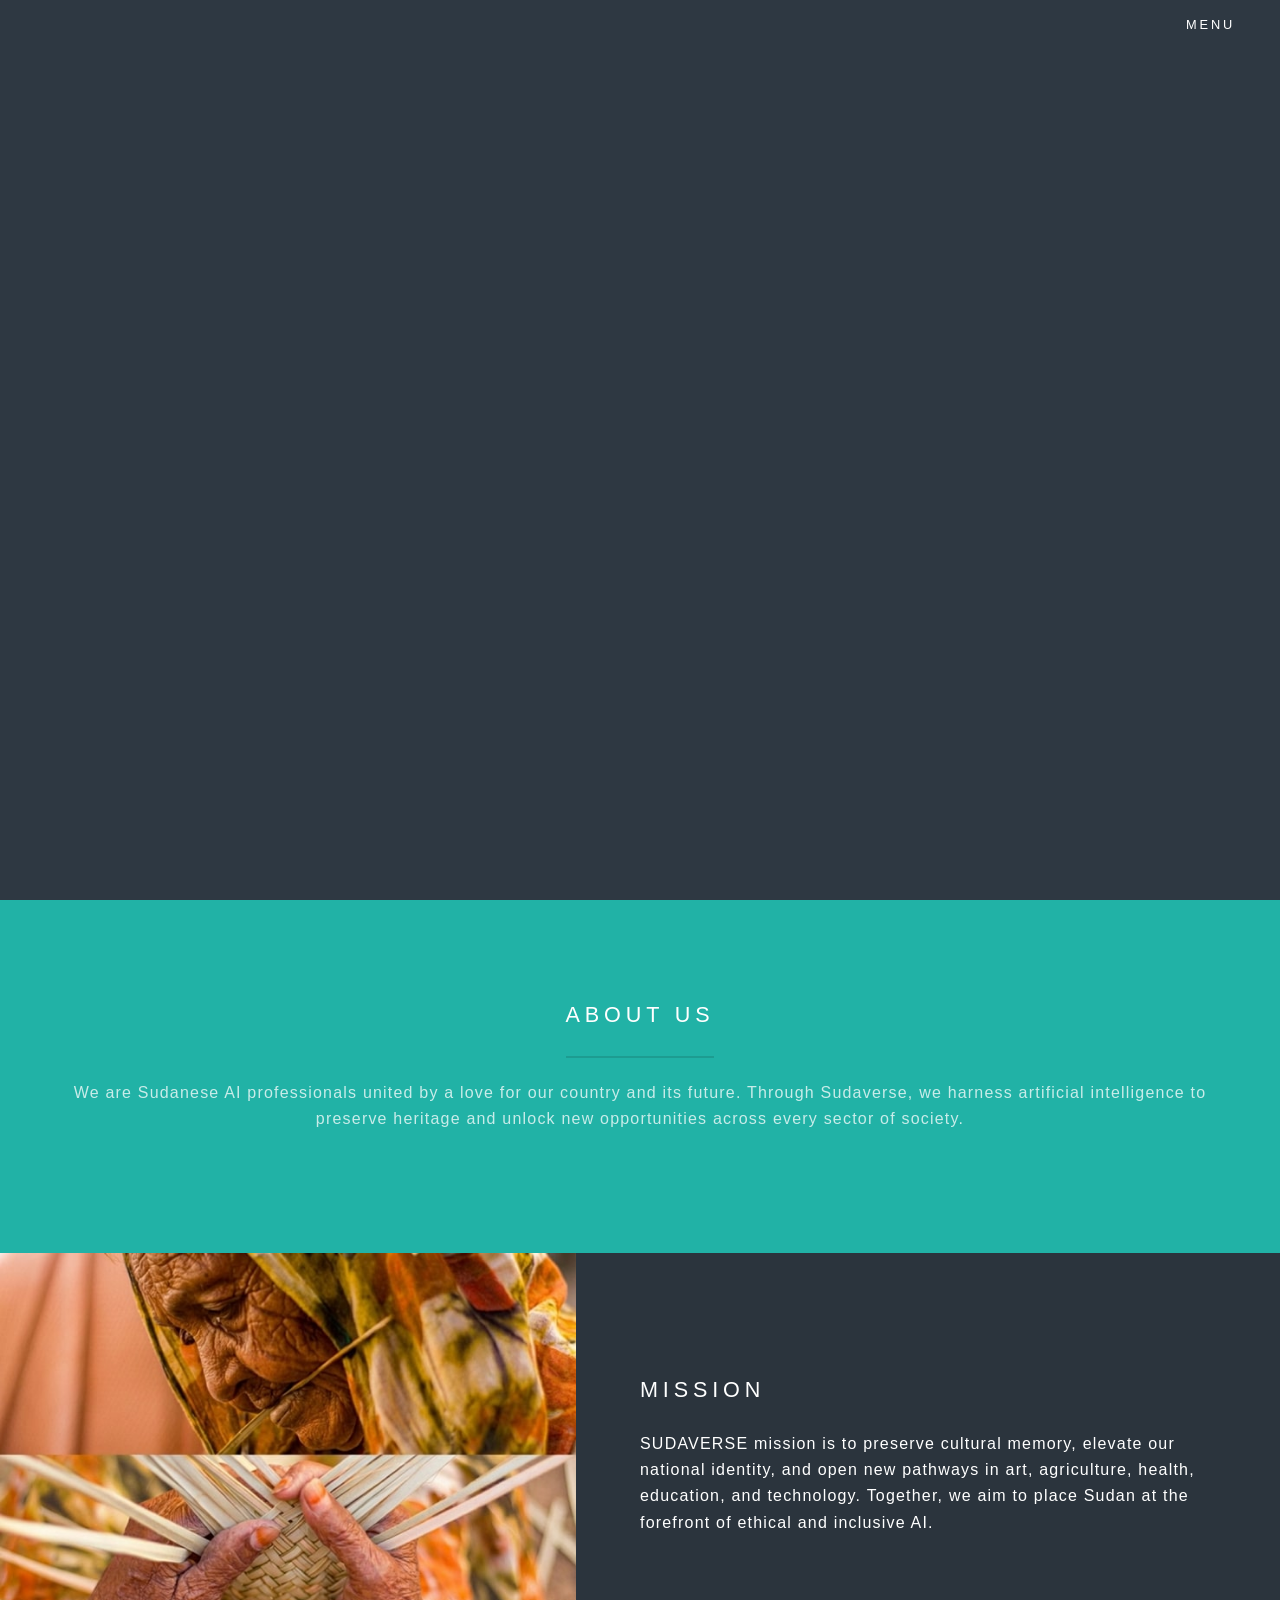
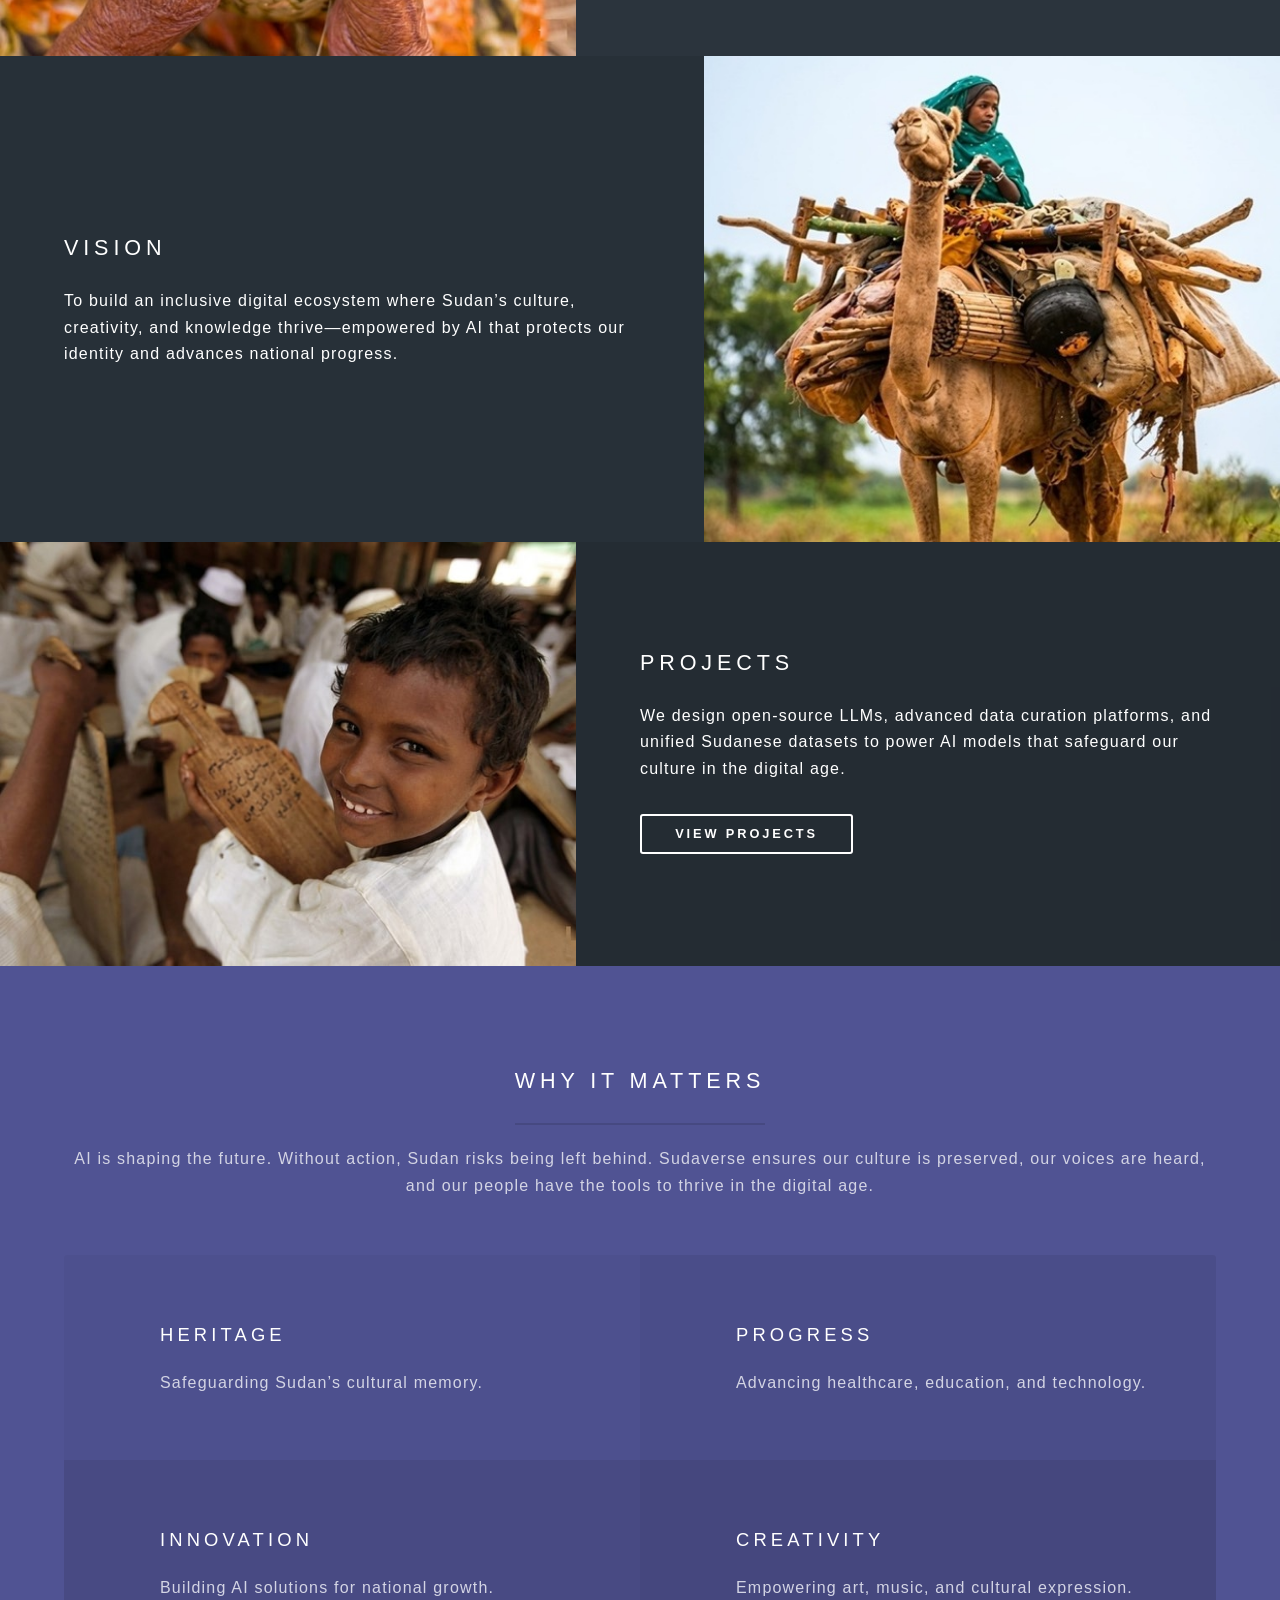
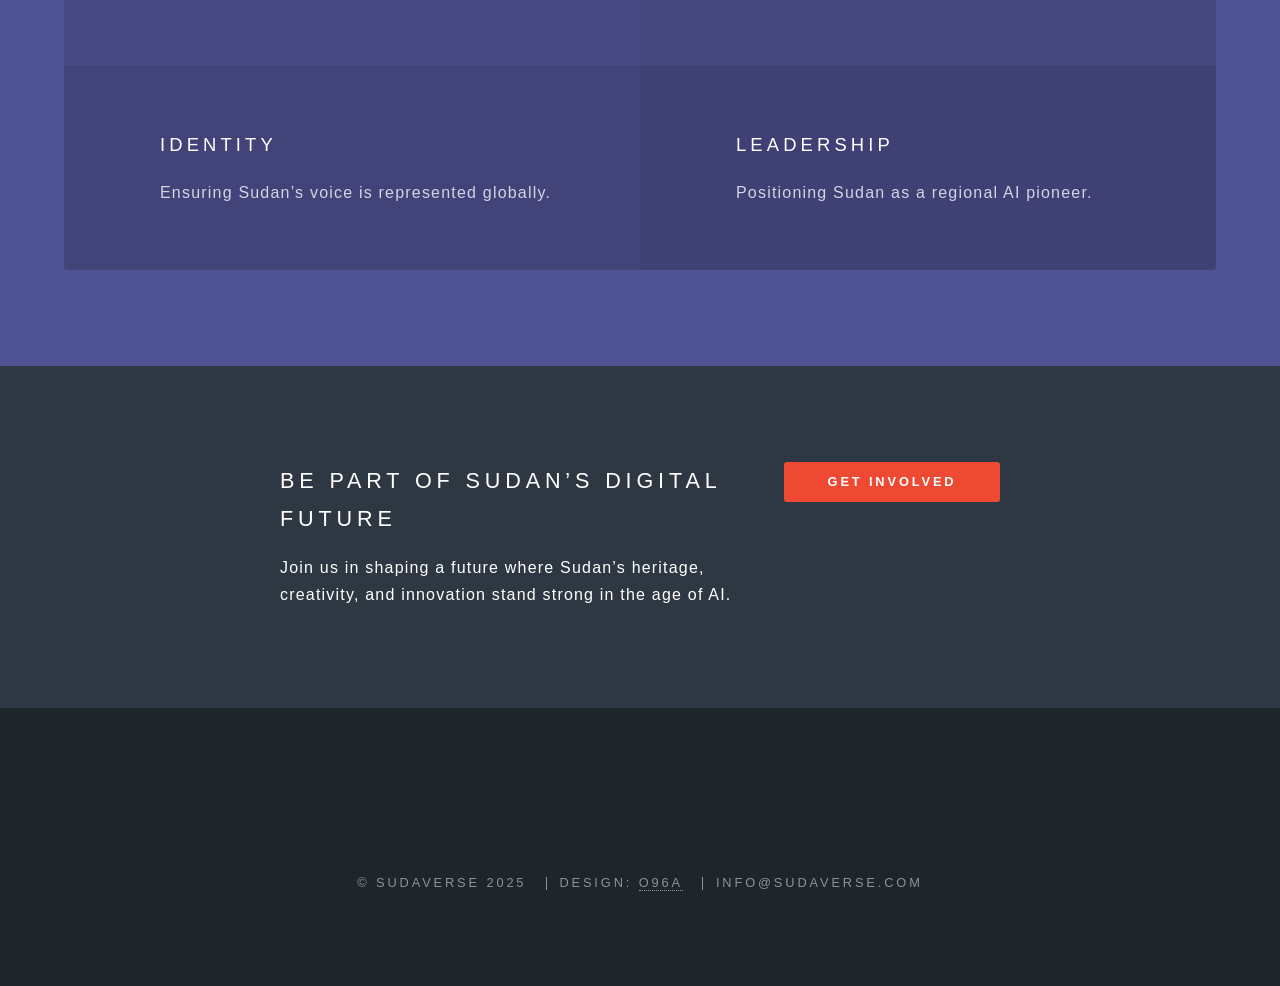
==== commit ecc24824: "Update website: Add partner logos to about page, update Get Involved link, add contact email to foot" ====
--- a/index.html
+++ b/index.html
@@ -162,7 +162,7 @@
           </header>
           <ul class="actions stacked">
             <li>
-              <a href="mailto:info@sudaverse.com" class="button fit primary"
+              <a href="https://forms.gle/xVNzEVbSoMPL1ooLA" class="button fit primary"
                 >Get Involved</a
               >
             </li>
@@ -216,6 +216,7 @@
         <ul class="copyright">
           <li>&copy; Sudaverse 2025</li>
           <li>Design: <a href="">O96a</a></li>
+          <li>info@sudaverse.com</li>
         </ul>
       </footer>
     </div>
